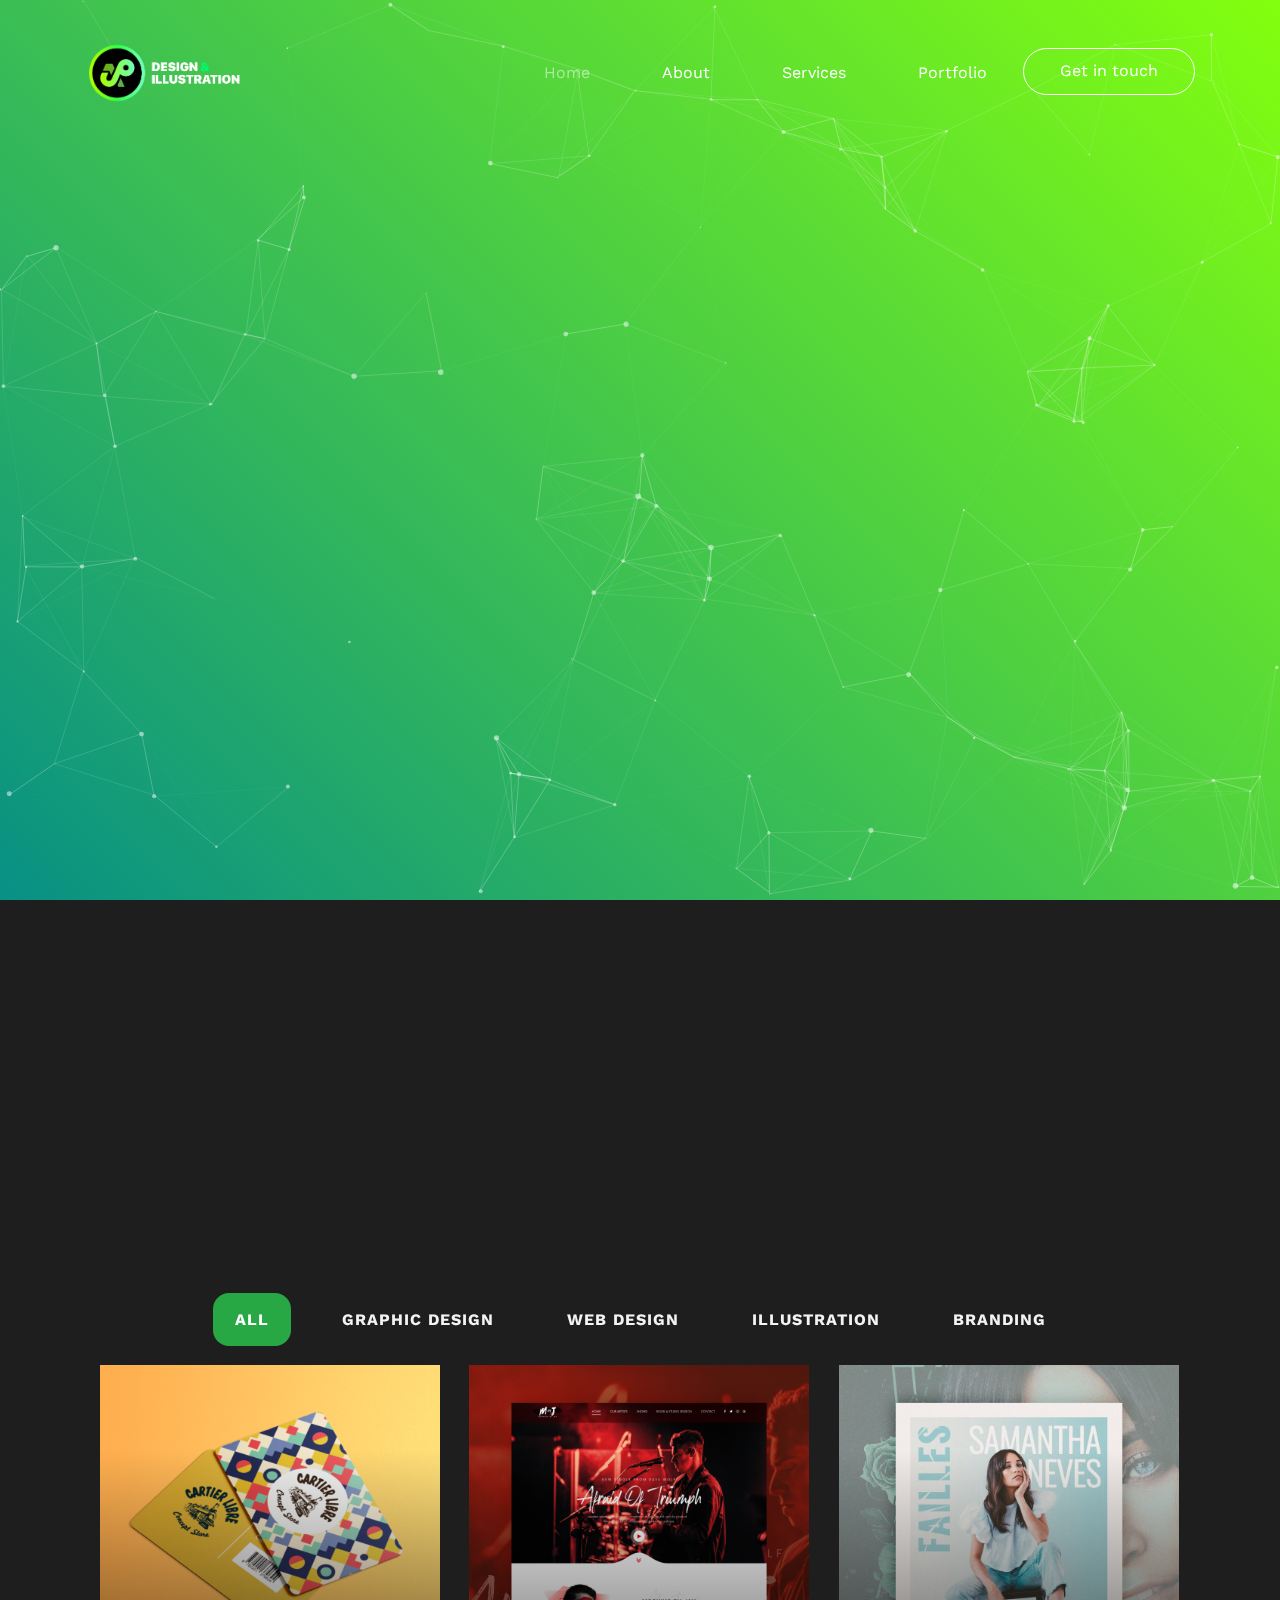
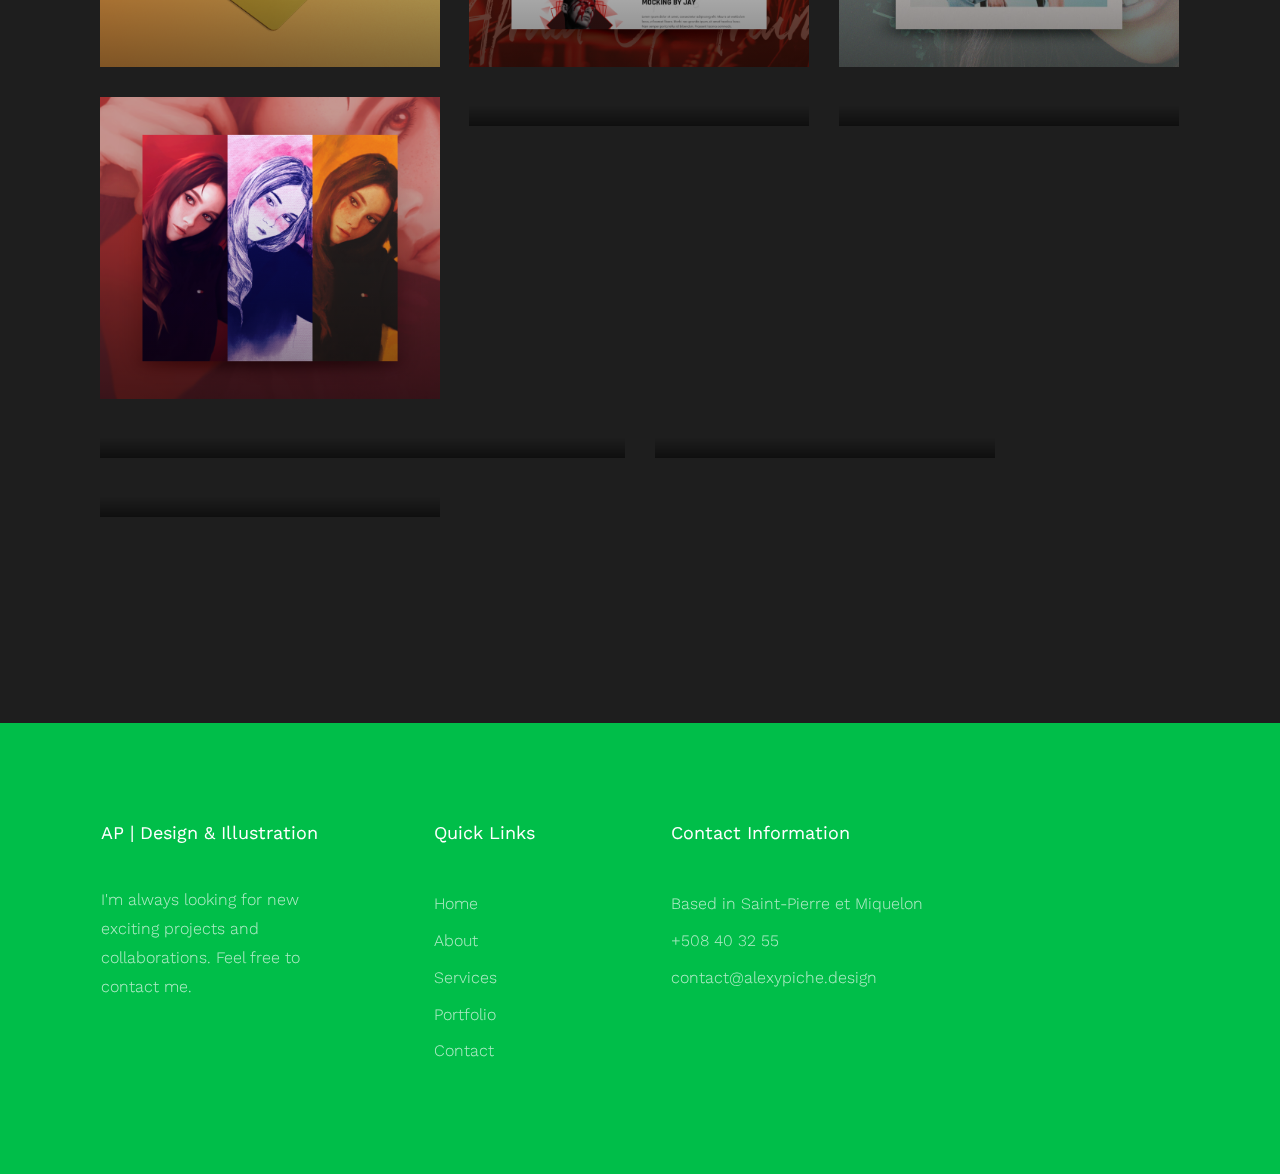
==== portfolio.html @ afdc047c "added first content to portfolio.html" ====
<!DOCTYPE html>
<html lang="en">
<head>
    <meta charset="UTF-8">
    <meta name="viewport" content="width=device-width, initial-scale=1.0">
    <title>Portfolio - Alexy Piché | Design & Illustration</title>

    <link href="https://fonts.googleapis.com/css?family=Work+Sans:100,200,300,400,700,800" rel="stylesheet">

    <link rel="stylesheet" href="css/open-iconic-bootstrap.min.css">
    <link rel="stylesheet" href="css/animate.css">
    
    <link rel="stylesheet" href="lib/component.css">
    <link rel="stylesheet" href="css/owl.carousel.min.css">
    <link rel="stylesheet" href="css/owl.theme.default.min.css">
    <link rel="stylesheet" href="css/magnific-popup.css">

    <link rel="stylesheet" href="css/aos.css">

    <link rel="stylesheet" href="css/ionicons.min.css">

    <link rel="stylesheet" href="css/bootstrap-datepicker.css">
    <link rel="stylesheet" href="css/jquery.timepicker.css">

    <link rel="stylesheet" href="https://pro.fontawesome.com/releases/v5.10.0/css/all.css" integrity="sha384-AYmEC3Yw5cVb3ZcuHtOA93w35dYTsvhLPVnYs9eStHfGJvOvKxVfELGroGkvsg+p" crossorigin="anonymous"/>
    <link rel="stylesheet" href="lib/font-awesome.min.css">
    <link rel="stylesheet" href="css/flaticon.css">
    <link rel="stylesheet" href="css/icomoon.css">

    <link rel="stylesheet" href="css/style.css">
    <link rel="stylesheet" href="css/main.css">

    <link rel="apple-touch-icon" sizes="57x57" href="/apple-touch-icon-57x57.png">
<link rel="apple-touch-icon" sizes="114x114" href="/apple-touch-icon-114x114.png">
<link rel="apple-touch-icon" sizes="72x72" href="/apple-touch-icon-72x72.png">
<link rel="apple-touch-icon" sizes="144x144" href="/apple-touch-icon-144x144.png">
<link rel="apple-touch-icon" sizes="60x60" href="/apple-touch-icon-60x60.png">
<link rel="apple-touch-icon" sizes="120x120" href="/apple-touch-icon-120x120.png">
<link rel="apple-touch-icon" sizes="76x76" href="/apple-touch-icon-76x76.png">
<link rel="apple-touch-icon" sizes="152x152" href="/apple-touch-icon-152x152.png">
</head>
<body>

    <!--NAV START-->

    <nav class="navbar navbar-expand-lg navbar-dark ftco_navbar bg-dark ftco-navbar-light" id="ftco-navbar">
        <div class="container">
          <a class="navbar-brand" href="index.html"><img src="img/logolongwhite.png" alt="Logo" height="60px"></a>
          <button class="navbar-toggler" type="button" data-toggle="collapse" data-target="#ftco-nav" aria-controls="ftco-nav" aria-expanded="false" aria-label="Toggle navigation">
            <span class="oi oi-menu"></span> Menu
          </button>
    
          <div class="collapse navbar-collapse" id="ftco-nav">
            <ul class="navbar-nav ml-auto">
              <li class="nav-item active cl-effect-1"><a href="index.html" class="nav-link">Home</a></li>
              <li class="nav-item cl-effect-1"><a href="about.html" class="nav-link">About</a></li>
              <li class="nav-item cl-effect-1"><a href="services.html" class="nav-link">Services</a></li>
              <li class="nav-item cl-effect-1"><a href="portfolio.html" class="nav-link">Portfolio</a></li>
              <li class="nav-item cta cl-effect-1"><a href="contact.html" class="nav-link"><span>Get in touch</span></a></li>
            </ul>
          </div>
        </div>
      </nav>

      <!--NAV END-->

      <!--HEADER START-->

      <div class="hero-wrap js-fullheight">
        <div class="overlay"></div>
        <div id="particles-js"></div>
        <div class="container">
          <div class="row no-gutters slider-text align-items-center justify-content-center" data-scrollax-parent="true">
            <div class="col-md-6 ftco-animate text-center" data-scrollax=" properties: { translateY: '70%' }">
              <p class="breadcrumbs" data-scrollax="properties: { translateY: '30%', opacity: 1.6 }"><span class="mr-2"><a href="index.html">Home</a></span> <span>Portfolio</span></p>
              <h1 class="mb-3 bread" data-scrollax="properties: { translateY: '30%', opacity: 1.6 }">Portfolio</h1>
            </div>
          </div>
        </div>
      </div>

      <!--HEADER END-->

      <!--WORKFLOW START-->

    <section class="ftco-section" id="black-bg">
        <div class="container">
          <div class="row justify-content-center">
            <div class="col-md-6 text-center heading-section ftco-animate">
              <span class="subheading" id="white-sub">Portfolio</span>
              <h2 class="mb-4" id="white-h2">All My Works</h2>
              <p>View my works below to see my design and way of development.</p>
            </div>
          </div>
          
          <section>
            <div class="section-inner">
                
                <div class="container">
                    <div class="wow fadeIn" data-wow-delay="0.2s">
                         <ul class="portfolio-filter mb30 text-center list-inline wow fadeIn" data-wow-delay="0.2s">
                            <li class="margin-top"><a class="btn-primary-port btn-transparent active" href="#" data-filter="*">All</a></li>
                            <li class="margin-top"><a class="btn-primary-port btn-transparent" href="#" data-filter=".graphicdesign">Graphic Design</a></li>
                            <li class="margin-top"><a class="btn-primary-port btn-transparent" href="#" data-filter=".webdesign">Web Design</a></li>
                            <li class="margin-top"><a class="btn-primary-port btn-transparent" href="#" data-filter=".illustration">Illustration</a></li>
                            <li class="margin-top"><a class="btn-primary-port btn-transparent" href="#" data-filter=".branding">Branding</a></li>
                        </ul>

                        <ul class="portfolio-items nopadding-lr isotope list-unstyled">
                            <li class="col-lg-4 col-sm-4 col-xs-6 portfolio-item graphicdesign isotope-item">
                                <div class="col-xs-12 nopadding-lr hover-item">
                                    <img src="img/work-1.png" class="img-responsive smoothie" alt="">
                                    <div class="overlay-item-caption smoothie wow fadeIn" data-wow-delay="0.2s">

                                    </div>
                                    <div class="hover-item-caption smoothie">
                                        <div class="vertical-center smoothie">
                                            <a href="img/work-1.png" title="view Gallery" class= "btn-primary-port btn-white page-scroll lb-link smoothie"><i class="fa fa-plus"></i></a>
                                            <a href="single-portfolio-fullscreen.html" class="smoothie btn-primary-port btn-white page-scroll"><i class="fa fa-long-arrow-right"></i></a>
                                        </div>
                                        <div class="info-port">
                                            <p>Graphic Design</p>
                                            <h1>Loyalty Card</h1>
                                        </div>
                                        <span class="theme-accent-color-bg hover-bar"></span>
                                    </div>
                                </div>
                            </li>
                            <li class="col-lg-4 col-sm-4 col-xs-6 portfolio-item webdesign isotope-item">
                                <div class="col-xs-12 nopadding-lr hover-item">
                                    <img src="img/work-2.png" class="img-responsive smoothie" alt="">
                                    <div class="overlay-item-caption smoothie wow fadeIn" data-wow-delay="0.2s">
                                    </div>
                                    <div class="hover-item-caption smoothie">
                                        <div class="vertical-center smoothie">
                                            <a href="img/work-2.png" title="view Gallery" class=" btn-primary-port btn-white page-scroll lb-link smoothie"><i class="fa fa-plus"></i></a>
                                            <a href="single-portfolio-fullscreen-video.html" class="smoothie btn-primary-port btn-white page-scroll"><i class="fa fa-long-arrow-right"></i></a>
                                        </div>
                                        <div class="info-port">
                                            <p>Web Design / Developement</p>
                                            <h1>Mocking by Jay</h1>
                                        </div>
                                        <span class="theme-accent-color-bg hover-bar"></span>
                                    </div>
                                </div>
                            </li>
                            <li class="col-lg-4 col-sm-4 col-xs-6 portfolio-item graphicdesign isotope-item">
                                <div class="col-xs-12 nopadding-lr hover-item">
                                    <img src="img/work-3.png" class="img-responsive smoothie" alt="">
                                    <div class="overlay-item-caption smoothie wow fadeIn" data-wow-delay="0.2s">
                                    </div>
                                    <div class="hover-item-caption smoothie">
                                        <div class="vertical-center smoothie">
                                            <a href="img/work-3.png" title="view Gallery" class=" btn-primary-port btn-white page-scroll lb-link smoothie"><i class="fa fa-plus"></i></a>
                                            <a href="single-portfolio.html" class="smoothie  btn-primary-port btn-white page-scroll"><i class="fa fa-long-arrow-right"></i></a>
                                        </div>
                                        <div class="info-port">
                                            <p>Graphic Design</p>
                                            <h1>Failles</h1>
                                        </div>
                                        <span class="theme-accent-color-bg hover-bar"></span>
                                    </div>
                                </div>
                            </li>
                            <li class="col-lg-4 col-sm-4 col-xs-6 portfolio-item illustration isotope-item">
                                <div class="col-xs-12 nopadding-lr hover-item">
                                    <img src="img/work-4.png" class="img-responsive smoothie" alt="">
                                    <div class="overlay-item-caption smoothie wow fadeIn" data-wow-delay="0.2s">
                                    </div>
                                    <div class="hover-item-caption smoothie">
                                        <div class="vertical-center smoothie">
                                            <a href="img/work-4.png" title="view Gallery" class=" btn-primary-port btn-white page-scroll lb-link smoothie"><i class="fa fa-plus"></i></a>
                                            <a href="single-portfolio-carousel.html" class="smoothie  btn-primary-port btn-white page-scroll"><i class="fa fa-long-arrow-right"></i></a>
                                        </div>
                                        <div class="info-port">
                                            <p>Illustraion</p>
                                            <h1>Digital</h1>
                                        </div>
                                        <span class="theme-accent-color-bg hover-bar"></span>
                                    </div>
                                </div>
                            </li>
                            <li class="col-lg-4 col-sm-4 col-xs-6 portfolio-item design isotope-item">
                                <div class="col-xs-12 nopadding-lr hover-item">
                                    <img src="assets/img/portfolio/portfolio5.jpg" class="img-responsive smoothie" alt="">
                                    <div class="overlay-item-caption smoothie wow fadeIn" data-wow-delay="0.2s">
                                    </div>
                                    <div class="hover-item-caption smoothie">
                                        <div class="vertical-center smoothie">
                                            <a href="assets/img/portfolio/portfolio1.jpg" title="view Gallery" class=" btn-primary-port btn-white page-scroll lb-link smoothie"><i class="fa fa-plus"></i></a>
                                            <a href="single-portfolio-video.html" class="smoothie  btn-primary-port btn-white page-scroll"><i class="fa fa-long-arrow-right"></i></a>
                                        </div>
                                        <span class="theme-accent-color-bg hover-bar"></span>
                                    </div>
                                </div>
                            </li>
                            <li class="col-lg-4 col-sm-4 col-xs-6 portfolio-item photography isotope-item">
                                <div class="col-xs-12 nopadding-lr hover-item">
                                    <img src="assets/img/portfolio/portfolio6.jpg" class="img-responsive smoothie" alt="">
                                    <div class="overlay-item-caption smoothie wow fadeIn" data-wow-delay="0.2s">
                                    </div>
                                    <div class="hover-item-caption smoothie">
                                        <div class="vertical-center smoothie">
                                            <a href="assets/img/portfolio/portfolio1.jpg" title="view Gallery" class=" btn-primary-port btn-white page-scroll lb-link smoothie"><i class="fa fa-plus"></i></a>
                                            <a href="single-portfolio.html" class="smoothie  btn-primary-port btn-white page-scroll"><i class="fa fa-long-arrow-right"></i></a>
                                        </div>
                                        <span class="theme-accent-color-bg hover-bar"></span>
                                    </div>
                                </div>
                            </li>
                            <li class="col-sm-4 col-xs-6 portfolio-item video isotope-item">
                                <div class="col-xs-12 nopadding-lr hover-item">
                                    <img src="assets/img/portfolio/portfolio7.jpg" class="img-responsive smoothie" alt="">
                                    <div class="overlay-item-caption smoothie wow fadeIn" data-wow-delay="0.2s">
                                    </div>
                                    <div class="hover-item-caption smoothie">
                                        <div class="vertical-center smoothie">
                                            <a href="assets/img/portfolio/portfolio1.jpg" title="view Gallery" class=" btn-primary-port btn-white page-scroll lb-link smoothie"><i class="fa fa-plus"></i></a>
                                            <a href="single-portfolio.html" class="smoothie  btn-primary-port btn-white page-scroll"><i class="fa fa-long-arrow-right"></i></a>
                                        </div>
                                        <span class="theme-accent-color-bg hover-bar"></span>
                                    </div>
                                </div>
                            </li>
                            <li class="col-lg-4 col-sm-4 col-xs-6 portfolio-item design isotope-item">
                                <div class="col-xs-12 nopadding-lr hover-item">
                                    <img src="assets/img/portfolio/portfolio8.jpg" class="img-responsive smoothie" alt="">
                                    <div class="overlay-item-caption smoothie wow fadeIn" data-wow-delay="0.2s">
                                    </div>
                                    <div class="hover-item-caption smoothie">
                                        <div class="vertical-center smoothie">
                                            <a href="assets/img/portfolio/portfolio1.jpg" title="view Gallery" class=" btn-primary-port btn-white page-scroll lb-link smoothie"><i class="fa fa-plus"></i></a>
                                            <a href="single-portfolio.html" class="smoothie  btn-primary-port btn-white page-scroll"><i class="fa fa-long-arrow-right"></i></a>
                                        </div>
                                        <span class="theme-accent-color-bg hover-bar"></span>
                                    </div>
                                </div>
                            </li>
                            <li class="col-lg-4 col-sm-4 col-xs-6 portfolio-item design isotope-item">
                                <div class="col-xs-12 nopadding-lr hover-item">
                                    <img src="assets/img/portfolio/portfolio9.jpg" class="img-responsive smoothie" alt="">
                                    <div class="overlay-item-caption smoothie wow fadeIn" data-wow-delay="0.2s">
                                    </div>
                                    <div class="hover-item-caption smoothie">
                                        <div class="vertical-center smoothie">
                                            <a href="assets/img/portfolio/portfolio1.jpg" title="view Gallery" class=" btn-primary-port btn-white page-scroll lb-link smoothie"><i class="fa fa-plus"></i></a>
                                            <a href="single-portfolio.html" class="smoothie  btn-primary-port btn-white page-scroll"><i class="fa fa-long-arrow-right"></i></a>
                                        </div>
                                        <span class="theme-accent-color-bg hover-bar"></span>
                                    </div>
                                </div>
                            </li>
                        </ul>
                    </div>
                </div>
            </div>
        </section>
          

          </div>
        </div>
      </section>

      

      <!--WORKFLOW END-->



          <!--FOOTER START-->

          <footer class="ftco-footer ftco-bg-dark ftco-section">
            <div class="container">
              <div class="row mb-5">
                <div class="col-md">
                  <div class="ftco-footer-widget mb-4">
                    <h2 class="ftco-heading-2">AP | Design & Illustration</h2>
                    <p>I'm always looking for new exciting projects and collaborations. Feel free to contact me.</p>
                  </div>
                </div>
                <div class="col-md">
                  <div class="ftco-footer-widget mb-4 ml-5">
                    <h2 class="ftco-heading-2">Quick Links</h2>
                    <ul class="list-unstyled">
                      <li><a href="index.html" class="py-1 d-block">Home</a></li>
                      <li><a href="about.html" class="py-1 d-block">About</a></li>
                      <li><a href="services.html" class="py-1 d-block">Services</a></li>
                      <li><a href="portfolio.html" class="py-1 d-block">Portfolio</a></li>
                      <li><a href="contact.html" class="py-1 d-block">Contact</a></li>
                    </ul>
                  </div>
                </div>
                <div class="col-md">
                   <div class="ftco-footer-widget mb-4">
                    <h2 class="ftco-heading-2">Contact Information</h2>
                    <ul class="list-unstyled">
                      <li><a href="#" class="py-1 d-block">Based in Saint-Pierre et Miquelon</a></li>
                      <li><a href="#" class="py-1 d-block">+508 40 32 55</a></li>
                      <li><a href="#" class="py-1 d-block">contact@alexypiche.design</a></li>
                    </ul>
                  </div>
                </div>
                <div class="col-md">
                  <div class="ftco-footer-widget mb-4">
                    <ul class="ftco-footer-social list-unstyled float-md-center">
                      <li class="ftco-animate"><a href="#"><span class="icon-github"></span></a></li>
                      <li class="ftco-animate"><a href="#"><span class="icon-codepen"></span></a></li>
                    </ul>
                  </div>
                </div>
              </div>
            </div>
          </footer>
    
          <!--FOOTER END-->
          
    
    
    
    
          <script src="lib/jquery.min.js"></script>
          <script src="lib/jquery-migrate-3.0.1.min.js"></script>
          <script src="lib/popper.min.js"></script>
          <script src="lib/bootstrap.min.js"></script>
          <script src="lib/jquery.easing.1.3.js"></script>
          <script src="lib/jquery.waypoints.min.js"></script>
          <script src="lib/jquery.stellar.min.js"></script>
          <script src="lib/owl.carousel.min.js"></script>
          <script src="lib/jquery.magnific-popup.min.js"></script>
          <script src="lib/aos.js"></script>
          <script src="lib/jquery.animateNumber.min.js"></script>
          <script src="lib/bootstrap-datepicker.js"></script>
          <script src="lib/jq"></script>
          <script src="lib/particles.min.js"></script>
          <script src="lib/particle.js"></script>
          <script src="lib/scrollax.min.js"></script>
          <script src="https://maps.googleapis.com/maps/api/js?key=AIzaSyBVWaKrjvy3MaE7SQ74_uJiULgl1JY0H2s&sensor=false"></script>
          <script src="lib/google-map.js"></script>
          <script src="js/main.js"></script>
          <script src="js/plugins.js"></script>
          <script src="js/init.js"></script>
    
</body>
</html>
---- lib/component.css ----
/* Effect 1: Brackets */
.cl-effect-1 a::before,
.cl-effect-1 a::after {
	display: inline-block;
	opacity: 0;
	-webkit-transition: -webkit-transform 0.3s, opacity 0.2s;
	-moz-transition: -moz-transform 0.3s, opacity 0.2s;
	transition: transform 0.3s, opacity 0.2s;
}

.cl-effect-1 a::before {
	margin-right: 10px;
	content: '[';
	-webkit-transform: translateX(20px);
	-moz-transform: translateX(20px);
	transform: translateX(20px);
}

.cl-effect-1 a::after {
	margin-left: 10px;
	content: ']';
	-webkit-transform: translateX(-20px);
	-moz-transform: translateX(-20px);
	transform: translateX(-20px);
}

.cl-effect-1 a:hover::before,
.cl-effect-1 a:hover::after,
.cl-effect-1 a:focus::before,
.cl-effect-1 a:focus::after {
	opacity: 1;
	-webkit-transform: translateX(0px);
	-moz-transform: translateX(0px);
	transform: translateX(0px);
}

/* Effect 2: 3D rolling links, idea from http://hakim.se/thoughts/rolling-links */
.cl-effect-2 a {
	line-height: 44px;
	-webkit-perspective: 1000px;
	-moz-perspective: 1000px;
	perspective: 1000px;
}

.cl-effect-2 a span {
	position: relative;
	display: inline-block;
	padding: 0 14px;
	background: #2195de;
	-webkit-transition: -webkit-transform 0.3s;
	-moz-transition: -moz-transform 0.3s;
	transition: transform 0.3s;
	-webkit-transform-origin: 50% 0;
	-moz-transform-origin: 50% 0;
	transform-origin: 50% 0;
	-webkit-transform-style: preserve-3d;
	-moz-transform-style: preserve-3d;
	transform-style: preserve-3d;
}

.csstransforms3d .cl-effect-2 a span::before {
	position: absolute;
	top: 100%;
	left: 0;
	width: 100%;
	height: 100%;
	background: #0965a0;
	content: attr(data-hover);
	-webkit-transition: background 0.3s;
	-moz-transition: background 0.3s;
	transition: background 0.3s;
	-webkit-transform: rotateX(-90deg);
	-moz-transform: rotateX(-90deg);
	transform: rotateX(-90deg);
	-webkit-transform-origin: 50% 0;
	-moz-transform-origin: 50% 0;
	transform-origin: 50% 0;
}

.cl-effect-2 a:hover span,
.cl-effect-2 a:focus span {
	-webkit-transform: rotateX(90deg) translateY(-22px);
	-moz-transform: rotateX(90deg) translateY(-22px);
	transform: rotateX(90deg) translateY(-22px);
}

.csstransforms3d .cl-effect-2 a:hover span::before,
.csstransforms3d .cl-effect-2 a:focus span::before {
	background: #28a2ee;	
}

/* Effect 3: bottom line slides/fades in */
.cl-effect-3 a {
	padding: 8px 0;
}

.cl-effect-3 a::after {
	position: absolute;
	top: 100%;
	left: 0;
	width: 100%;
	height: 4px;
	background: rgba(0,0,0,0.1);
	content: '';
	opacity: 0;
	-webkit-transition: opacity 0.3s, -webkit-transform 0.3s;
	-moz-transition: opacity 0.3s, -moz-transform 0.3s;
	transition: opacity 0.3s, transform 0.3s;
	-webkit-transform: translateY(10px);
	-moz-transform: translateY(10px);
	transform: translateY(10px);
}

.cl-effect-3 a:hover::after,
.cl-effect-3 a:focus::after {
	opacity: 1;
	-webkit-transform: translateY(0px);
	-moz-transform: translateY(0px);
	transform: translateY(0px);
}

/* Effect 4: bottom border enlarge */
.cl-effect-4 a {
	padding: 0 0 10px;
}

.cl-effect-4 a::after {
	position: absolute;
	top: 100%;
	left: 0;
	width: 100%;
	height: 1px;
	background: #fff;
	content: '';
	opacity: 0;
	-webkit-transition: height 0.3s, opacity 0.3s, -webkit-transform 0.3s;
	-moz-transition: height 0.3s, opacity 0.3s, -moz-transform 0.3s;
	transition: height 0.3s, opacity 0.3s, transform 0.3s;
	-webkit-transform: translateY(-10px);
	-moz-transform: translateY(-10px);
	transform: translateY(-10px);
}

.cl-effect-4 a:hover::after,
.cl-effect-4 a:focus::after {
	height: 5px;
	opacity: 1;
	-webkit-transform: translateY(0px);
	-moz-transform: translateY(0px);
	transform: translateY(0px);
}

/* Effect 5: same word slide in */
.cl-effect-5 a {
	overflow: hidden;
	padding: 0 4px;
	height: 1em;
}

.cl-effect-5 a span {
	position: relative;
	display: inline-block;
	-webkit-transition: -webkit-transform 0.3s;
	-moz-transition: -moz-transform 0.3s;
	transition: transform 0.3s;
}

.cl-effect-5 a span::before {
	position: absolute;
	top: 100%;
	content: attr(data-hover);
	font-weight: 700;
	-webkit-transform: translate3d(0,0,0);
	-moz-transform: translate3d(0,0,0);
	transform: translate3d(0,0,0);
}

.cl-effect-5 a:hover span,
.cl-effect-5 a:focus span {
	-webkit-transform: translateY(-100%);
	-moz-transform: translateY(-100%);
	transform: translateY(-100%);
}

/* Effect 5: same word slide in and border bottom */
.cl-effect-6 a {
	margin: 0 10px;
	padding: 10px 20px;
}

.cl-effect-6 a::before {
	position: absolute;
	top: 0;
	left: 0;
	width: 100%;
	height: 2px;
	background: #fff;
	content: '';
	-webkit-transition: top 0.3s;
	-moz-transition: top 0.3s;
	transition: top 0.3s;
}

.cl-effect-6 a::after {
	position: absolute;
	top: 0;
	left: 0;
	width: 2px;
	height: 2px;
	background: #fff;
	content: '';
	-webkit-transition: height 0.3s;
	-moz-transition: height 0.3s;
	transition: height 0.3s;
}

.cl-effect-6 a:hover::before {
	top: 100%;
	opacity: 1;
}

.cl-effect-6 a:hover::after {
	height: 100%;
} 

/* Effect 7: second border slides up */
.cl-effect-7 a {
	padding: 12px 10px 10px;
	color: #566473;
	text-shadow: none;
	font-weight: 700;
}

.cl-effect-7 a::before,
.cl-effect-7 a::after {
	position: absolute;
	top: 100%;
	left: 0;
	width: 100%;
	height: 3px;
	background: #566473;
	content: '';
	-webkit-transition: -webkit-transform 0.3s;
	-moz-transition: -moz-transform 0.3s;
	transition: transform 0.3s;
	-webkit-transform: scale(0.85);
	-moz-transform: scale(0.85);
	transform: scale(0.85);
}

.cl-effect-7 a::after {
	opacity: 0;
	-webkit-transition: top 0.3s, opacity 0.3s, -webkit-transform 0.3s;
	-moz-transition: top 0.3s, opacity 0.3s, -moz-transform 0.3s;
	transition: top 0.3s, opacity 0.3s, transform 0.3s;
}

.cl-effect-7 a:hover::before,
.cl-effect-7 a:hover::after,
.cl-effect-7 a:focus::before,
.cl-effect-7 a:focus::after {
	-webkit-transform: scale(1);
	-moz-transform: scale(1);
	transform: scale(1);
}

.cl-effect-7 a:hover::after,
.cl-effect-7 a:focus::after {
	top: 0%;
	opacity: 1;
}

/* Effect 8: border slight translate */
.cl-effect-8 a {
	padding: 10px 20px;
}

.cl-effect-8 a::before,
.cl-effect-8 a::after  {
	position: absolute;
	top: 0;
	left: 0;
	width: 100%;
	height: 100%;
	border: 3px solid #354856;
	content: '';
	-webkit-transition: -webkit-transform 0.3s, opacity 0.3s;
	-moz-transition: -moz-transform 0.3s, opacity 0.3s;
	transition: transform 0.3s, opacity 0.3s;
}

.cl-effect-8 a::after  {
	border-color: #fff;
	opacity: 0;
	-webkit-transform: translateY(-7px) translateX(6px);
	-moz-transform: translateY(-7px) translateX(6px);
	transform: translateY(-7px) translateX(6px);
}

.cl-effect-8 a:hover::before,
.cl-effect-8 a:focus::before {
	opacity: 0;
	-webkit-transform: translateY(5px) translateX(-5px);
	-moz-transform: translateY(5px) translateX(-5px);
	transform: translateY(5px) translateX(-5px);
}

.cl-effect-8 a:hover::after,
.cl-effect-8 a:focus::after  {
	opacity: 1;
	-webkit-transform: translateY(0px) translateX(0px);
	-moz-transform: translateY(0px) translateX(0px);
	transform: translateY(0px) translateX(0px);
}

/* Effect 9: second text and borders */
.cl-effect-9 a {
	margin: 0 20px;
	padding: 18px 20px;
}

.cl-effect-9 a::before,
.cl-effect-9 a::after {
	position: absolute;
	top: 0;
	left: 0;
	width: 100%;
	height: 1px;
	background: #fff;
	content: '';
	opacity: 0.2;
	-webkit-transition: opacity 0.3s, height 0.3s;
	-moz-transition: opacity 0.3s, height 0.3s;
	transition: opacity 0.3s, height 0.3s;
}

.cl-effect-9 a::after {
	top: 100%;
	opacity: 0;
	-webkit-transition: -webkit-transform 0.3s, opacity 0.3s;
	-moz-transition: -moz-transform 0.3s, opacity 0.3s;
	transition: transform 0.3s, opacity 0.3s;
	-webkit-transform: translateY(-10px);
	-moz-transform: translateY(-10px);
	transform: translateY(-10px);
}

.cl-effect-9 a span:first-child {
	z-index: 2;
	display: block;
	font-weight: 300;
}

.cl-effect-9 a span:last-child {
	z-index: 1;
	display: block;
	padding: 8px 0 0 0;
	color: rgba(0,0,0,0.4);
	text-shadow: none;
	text-transform: none;
	font-style: italic;
	font-size: 0.75em;
	font-family: Palatino, "Palatino Linotype", "Palatino LT STD", "Book Antiqua", Georgia, serif;
	opacity: 0;
	-webkit-transition: -webkit-transform 0.3s, opacity 0.3s;
	-moz-transition: -moz-transform 0.3s, opacity 0.3s;
	transition: transform 0.3s, opacity 0.3s;
	-webkit-transform: translateY(-100%);
	-moz-transform: translateY(-100%);
	transform: translateY(-100%);
}

.cl-effect-9 a:hover::before,
.cl-effect-9 a:focus::before {
	height: 6px;
}

.cl-effect-9 a:hover::before,
.cl-effect-9 a:hover::after,
.cl-effect-9 a:focus::before,
.cl-effect-9 a:focus::after {
	opacity: 1;
	-webkit-transform: translateY(0px);
	-moz-transform: translateY(0px);
	transform: translateY(0px);
}

.cl-effect-9 a:hover span:last-child,
.cl-effect-9 a:focus span:last-child {
	opacity: 1;
	-webkit-transform: translateY(0%);
	-moz-transform: translateY(0%);
	transform: translateY(0%);
}

/* Effect 10: reveal, push out */
.cl-effect-10  {
	position: relative;
	z-index: 1;
}

.cl-effect-10 a {
	overflow: hidden;
	margin: 0 15px;
}

.cl-effect-10 a span {
	display: block;
	padding: 10px 20px;
	background: #0f7c67;
	-webkit-transition: -webkit-transform 0.3s;
	-moz-transition: -moz-transform 0.3s;
	transition: transform 0.3s;
}

.cl-effect-10 a::before {
	position: absolute;
	top: 0;
	left: 0;
	z-index: -1;
	padding: 10px 20px;
	width: 100%;
	height: 100%;
	background: #fff;
	color: #0f7c67;
	content: attr(data-hover);
	-webkit-transition: -webkit-transform 0.3s;
	-moz-transition: -moz-transform 0.3s;
	transition: transform 0.3s;
	-webkit-transform: translateX(-25%);
}

.cl-effect-10 a:hover span,
.cl-effect-10 a:focus span {
	-webkit-transform: translateX(100%);
	-moz-transform: translateX(100%);
	transform: translateX(100%);
}

.cl-effect-10 a:hover::before,
.cl-effect-10 a:focus::before {
	-webkit-transform: translateX(0%);
	-moz-transform: translateX(0%);
	transform: translateX(0%);
}

/* Effect 11: text fill based on Lea Verou's animation http://dabblet.com/gist/6046779 */
.cl-effect-11 a {
	padding: 10px 0;
	border-top: 2px solid #0972b4;
	color: #0972b4;
	text-shadow: none;
} 

.cl-effect-11 a::before {
	position: absolute;
	top: 0;
	left: 0;
	overflow: hidden;
	padding: 10px 0;
	max-width: 0;
	border-bottom: 2px solid #fff;
	color: #fff;
	content: attr(data-hover);
	-webkit-transition: max-width 0.5s;
	-moz-transition: max-width 0.5s;
	transition: max-width 0.5s;
}

.cl-effect-11 a:hover::before,
.cl-effect-11 a:focus::before {
	max-width: 100%;
}

/* Effect 12: circle */
.cl-effect-12 a::before,
.cl-effect-12 a::after {
	position: absolute;
	top: 50%;
	left: 50%;
	width: 100px;
	height: 100px;
	border: 2px solid rgba(255, 255, 255, 0.918);
	border-radius: 50%;
	content: '';
	opacity: 0;
	-webkit-transition: -webkit-transform 0.3s, opacity 0.3s;
	-moz-transition: -moz-transform 0.3s, opacity 0.3s;
	transition: transform 0.3s, opacity 0.3s;
	-webkit-transform: translateX(-50%) translateY(-50%) scale(0.2);
	-moz-transform: translateX(-50%) translateY(-50%) scale(0.2);
	transform: translateX(-50%) translateY(-50%) scale(0.2);
}

.cl-effect-12 a::after {
	width: 90px;
	height: 90px;
	border-width: 6px;
	-webkit-transform: translateX(-50%) translateY(-50%) scale(0.8);
	-moz-transform: translateX(-50%) translateY(-50%) scale(0.8);
	transform: translateX(-50%) translateY(-50%) scale(0.8);
}

.cl-effect-12 a:hover::before,
.cl-effect-12 a:hover::after,
.cl-effect-12 a:focus::before,
.cl-effect-12 a:focus::after {
	opacity: 1;
	-webkit-transform: translateX(-50%) translateY(-50%) scale(1);
	-moz-transform: translateX(-50%) translateY(-50%) scale(1);
	transform: translateX(-50%) translateY(-50%) scale(1);
}

/* Effect 13: three circles */
.cl-effect-13 a {
	-webkit-transition: color 0.3s;
	-moz-transition: color 0.3s;
	transition: color 0.3s;
}

.cl-effect-13 a::before {
	position: absolute;
	top: 100%;
	left: 50%;
	color: transparent;
	content: '•';
	text-shadow: 0 0 transparent;
	font-size: 1.2em;
	-webkit-transition: text-shadow 0.3s, color 0.3s;
	-moz-transition: text-shadow 0.3s, color 0.3s;
	transition: text-shadow 0.3s, color 0.3s;
	-webkit-transform: translateX(-50%);
	-moz-transform: translateX(-50%);
	transform: translateX(-50%);
	pointer-events: none;
}

.cl-effect-13 a:hover::before,
.cl-effect-13 a:focus::before {
	color: #fff;
	text-shadow: 10px 0 #fff, -10px 0 #fff;
}

.cl-effect-13 a:hover,
.cl-effect-13 a:focus {
	color: #ba7700;
}

/* Effect 14: border switch */
.cl-effect-14 a {
	padding: 0 20px;
	height: 45px;
	line-height: 45px;
}

.cl-effect-14 a::before,
.cl-effect-14 a::after {
	position: absolute;
	width: 45px;
	height: 2px;
	background: #fff;
	content: '';
	opacity: 0.2;
	-webkit-transition: all 0.3s;
	-moz-transition: all 0.3s;
	transition: all 0.3s;
	pointer-events: none;
}

.cl-effect-14 a::before {
	top: 0;
	left: 0;
	-webkit-transform: rotate(90deg);
	-moz-transform: rotate(90deg);
	transform: rotate(90deg);
	-webkit-transform-origin: 0 0;
	-moz-transform-origin: 0 0;
	transform-origin: 0 0;
}

.cl-effect-14 a::after {
	right: 0;
	bottom: 0;
	-webkit-transform: rotate(90deg);
	-moz-transform: rotate(90deg);
	transform: rotate(90deg);
	-webkit-transform-origin: 100% 0;
	-moz-transform-origin: 100% 0;
	transform-origin: 100% 0;
}

.cl-effect-14 a:hover::before,
.cl-effect-14 a:hover::after,
.cl-effect-14 a:focus::before,
.cl-effect-14 a:focus::after {
	opacity: 1;
}

.cl-effect-14 a:hover::before,
.cl-effect-14 a:focus::before {
	left: 50%;
	-webkit-transform: rotate(0deg) translateX(-50%);
	-moz-transform: rotate(0deg) translateX(-50%);
	transform: rotate(0deg) translateX(-50%);
}

.cl-effect-14 a:hover::after,
.cl-effect-14 a:focus::after {
	right: 50%;
	-webkit-transform: rotate(0deg) translateX(50%);
	-moz-transform: rotate(0deg) translateX(50%);
	transform: rotate(0deg) translateX(50%);
}

/* Effect 15: scale down, reveal */
.cl-effect-15 a {
	color: rgba(0,0,0,0.2);
	font-weight: 700;
	text-shadow: none;
}

.cl-effect-15 a::before {
	color: #fff;
	content: attr(data-hover);
	position: absolute;
	-webkit-transition: -webkit-transform 0.3s, opacity 0.3s;
	-moz-transition: -moz-transform 0.3s, opacity 0.3s;
	transition: transform 0.3s, opacity 0.3s;
}

.cl-effect-15 a:hover::before,
.cl-effect-15 a:focus::before {
	-webkit-transform: scale(0.9);
	-moz-transform: scale(0.9);
	transform: scale(0.9);
	opacity: 0;
}

/* Effect 16: fall down */
.cl-effect-16 a {
	color: #6f8686;
	text-shadow: 0 0 1px rgba(111,134,134,0.3);
}

.cl-effect-16 a::before {
	color: #fff;
	content: attr(data-hover);
	position: absolute;
	opacity: 0;
	text-shadow: 0 0 1px rgba(255,255,255,0.3);
	-webkit-transform: scale(1.1) translateX(10px) translateY(-10px) rotate(4deg);
	-moz-transform: scale(1.1) translateX(10px) translateY(-10px) rotate(4deg);
	transform: scale(1.1) translateX(10px) translateY(-10px) rotate(4deg);
	-webkit-transition: -webkit-transform 0.3s, opacity 0.3s;
	-moz-transition: -moz-transform 0.3s, opacity 0.3s;
	transition: transform 0.3s, opacity 0.3s;
	pointer-events: none;
}

.cl-effect-16 a:hover::before,
.cl-effect-16 a:focus::before {
	-webkit-transform: scale(1) translateX(0px) translateY(0px) rotate(0deg);
	-moz-transform: scale(1) translateX(0px) translateY(0px) rotate(0deg);
	transform: scale(1) translateX(0px) translateY(0px) rotate(0deg);
	opacity: 1;
}

/* Effect 17: move up fade out, push border */
.cl-effect-17 a {
	color: #10649b;
	text-shadow: none;
	padding: 10px 0;
}

.cl-effect-17 a::before {
	color: #fff;
	text-shadow: 0 0 1px rgba(255,255,255,0.3);
	content: attr(data-hover);
	position: absolute;
	-webkit-transition: -webkit-transform 0.3s, opacity 0.3s;
	-moz-transition: -moz-transform 0.3s, opacity 0.3s;
	transition: transform 0.3s, opacity 0.3s;
	pointer-events: none;
}

.cl-effect-17 a::after {
	content: '';
	position: absolute;
	left: 0;
	bottom: 0;
	width: 100%;
	height: 2px;
	background: #fff;
	opacity: 0;
	-webkit-transform: translateY(5px);
	-moz-transform: translateY(5px);
	transform: translateY(5px);
	-webkit-transition: -webkit-transform 0.3s, opacity 0.3s;
	-moz-transition: -moz-transform 0.3s, opacity 0.3s;
	transition: transform 0.3s, opacity 0.3s;
	pointer-events: none;
}

.cl-effect-17 a:hover::before,
.cl-effect-17 a:focus::before {
	opacity: 0;
	-webkit-transform: translateY(-2px);
	-moz-transform: translateY(-2px);
	transform: translateY(-2px);
}

.cl-effect-17 a:hover::after,
.cl-effect-17 a:focus::after {
	opacity: 1;
	-webkit-transform: translateY(0px);
	-moz-transform: translateY(0px);
	transform: translateY(0px);
}

/* Effect 18: cross */
.cl-effect-18 {
	position: relative;
	z-index: 1;
}

.cl-effect-18 a {
	padding: 0 5px;
	color: #b4770d;
	font-weight: 700;
	-webkit-transition: color 0.3s;
	-moz-transition: color 0.3s;
	transition: color 0.3s;
}

.cl-effect-18 a::before,
.cl-effect-18 a::after {
	position: absolute;
	width: 100%;
	left: 0;
	top: 50%;
	height: 2px;
	margin-top: -1px;
	background: #b4770d;
	content: '';
	z-index: -1;
	-webkit-transition: -webkit-transform 0.3s, opacity 0.3s;
	-moz-transition: -moz-transform 0.3s, opacity 0.3s;
	transition: transform 0.3s, opacity 0.3s;
	pointer-events: none;
}

.cl-effect-18 a::before {
	-webkit-transform: translateY(-20px);
	-moz-transform: translateY(-20px);
	transform: translateY(-20px);
}

.cl-effect-18 a::after {
	-webkit-transform: translateY(20px);
	-moz-transform: translateY(20px);
	transform: translateY(20px);
}

.cl-effect-18 a:hover,
.cl-effect-18 a:focus {
	color: #fff;
}

.cl-effect-18 a:hover::before,
.cl-effect-18 a:hover::after,
.cl-effect-18 a:focus::before,
.cl-effect-18 a:focus::after {
	opacity: 0.7;
}

.cl-effect-18 a:hover::before,
.cl-effect-18 a:focus::before {
	-webkit-transform: rotate(45deg);
	-moz-transform: rotate(45deg);
	transform: rotate(45deg);
}

.cl-effect-18 a:hover::after,
.cl-effect-18 a:focus::after {
	-webkit-transform: rotate(-45deg);
	-moz-transform: rotate(-45deg);
	transform: rotate(-45deg);
}

/* Effect 19: 3D side */
.cl-effect-19 a {
	line-height: 2em;
	margin: 15px;
	-webkit-perspective: 800px;
	-moz-perspective: 800px;
	perspective: 800px;
	width: 200px;
}

.cl-effect-19 a span {
	position: relative;
	display: inline-block;
	width: 100%;
	padding: 0 14px;
	background: #e35041;
	-webkit-transition: -webkit-transform 0.4s, background 0.4s;
	-moz-transition: -moz-transform 0.4s, background 0.4s;
	transition: transform 0.4s, background 0.4s;
	-webkit-transform-style: preserve-3d;
	-moz-transform-style: preserve-3d;
	transform-style: preserve-3d;
	-webkit-transform-origin: 50% 50% -100px;
	-moz-transform-origin: 50% 50% -100px;
	transform-origin: 50% 50% -100px;
}

.csstransforms3d .cl-effect-19 a span::before {
	position: absolute;
	top: 0;
	left: 100%;
	width: 100%;
	height: 100%;
	background: #b53a2d;
	content: attr(data-hover);
	-webkit-transition: background 0.4s;
	-moz-transition: background 0.4s;
	transition: background 0.4s;
	-webkit-transform: rotateY(90deg);
	-moz-transform: rotateY(90deg);
	transform: rotateY(90deg);
	-webkit-transform-origin: 0 50%;
	-moz-transform-origin: 0 50%;
	transform-origin: 0 50%;
	pointer-events: none;
}

.cl-effect-19 a:hover span,
.cl-effect-19 a:focus span {
	background: #b53a2d;
	-webkit-transform: rotateY(-90deg);
	-moz-transform: rotateY(-90deg);
	transform: rotateY(-90deg);
}

.csstransforms3d .cl-effect-19 a:hover span::before,
.csstransforms3d .cl-effect-19 a:focus span::before {
	background: #ef5e50;	
}

/* Effect 20: 3D side */
.cl-effect-20 a {
	line-height: 2em;
	-webkit-perspective: 800px;
	-moz-perspective: 800px;
	perspective: 800px;
}

.cl-effect-20 a span {
	position: relative;
	display: inline-block;
	padding: 3px 15px 0;
	background: #587285;
	box-shadow: inset 0 3px #2f4351;
	-webkit-transition: background 0.6s;
	-moz-transition: background 0.6s;
	transition: background 0.6s;
	-webkit-transform-origin: 50% 0;
	-moz-transform-origin: 50% 0;
	transform-origin: 50% 0;
	-webkit-transform-style: preserve-3d;
	-moz-transform-style: preserve-3d;
	transform-style: preserve-3d;
	-webkit-transform-origin: 0% 50%;
	-moz-transform-origin: 0% 50%;
	transform-origin: 0% 50%;
}

.cl-effect-20 a span::before {
	position: absolute;
	top: 0;
	left: 0;
	width: 100%;
	height: 100%;
	background: #fff;
	color: #2f4351;
	content: attr(data-hover);
	-webkit-transform: rotateX(270deg);
	-moz-transform: rotateX(270deg);
	transform: rotateX(270deg);
	-webkit-transition: -webkit-transform 0.6s;
	-moz-transition: -moz-transform 0.6s;
	transition: transform 0.6s;
	-webkit-transform-origin: 0 0;
	-moz-transform-origin: 0 0;
	transform-origin: 0 0;
	pointer-events: none;
}

.cl-effect-20 a:hover span,
.cl-effect-20 a:focus span {
	background: #2f4351;
}

.cl-effect-20 a:hover span::before,
.cl-effect-20 a:focus span::before {
	-webkit-transform: rotateX(10deg);	
	-moz-transform: rotateX(10deg);
	transform: rotateX(10deg);
}

/* Effect 21: borders slight translate */
.cl-effect-21 a {
	padding: 10px;
	color: #237546;
	font-weight: 700;
	text-shadow: none;
	-webkit-transition: color 0.3s;
	-moz-transition: color 0.3s;
	transition: color 0.3s;
}

.cl-effect-21 a::before,
.cl-effect-21 a::after {
	position: absolute;
	left: 0;
	width: 100%;
	height: 2px;
	background: #fff;
	content: '';
	opacity: 0;
	-webkit-transition: opacity 0.3s, -webkit-transform 0.3s;
	-moz-transition: opacity 0.3s, -moz-transform 0.3s;
	transition: opacity 0.3s, transform 0.3s;
	-webkit-transform: translateY(-10px);
	-moz-transform: translateY(-10px);
	transform: translateY(-10px);
}

.cl-effect-21 a::before {
	top: 0;
	-webkit-transform: translateY(-10px);
	-moz-transform: translateY(-10px);
	transform: translateY(-10px);
}

.cl-effect-21 a::after {
	bottom: 0;
	-webkit-transform: translateY(10px);
	-moz-transform: translateY(10px);
	transform: translateY(10px);
}

.cl-effect-21 a:hover,
.cl-effect-21 a:focus {
	color: #fff;
}

.cl-effect-21 a:hover::before,
.cl-effect-21 a:focus::before,
.cl-effect-21 a:hover::after,
.cl-effect-21 a:focus::after {
	opacity: 1;
	-webkit-transform: translateY(0px);
	-moz-transform: translateY(0px);
	transform: translateY(0px);
}
---- css/flaticon.css ----
/*
    Flaticon icon font: Flaticon
    Creation date: 11/07/2018 10:34
    */

@font-face {
  font-family: "Flaticon";
  src: url("../fonts/flaticon/font/Flaticon.eot");
  src: url("../fonts/flaticon/font/Flaticon.eot?#iefix") format("embedded-opentype"),
       url("../fonts/flaticon/font/Flaticon.woff") format("woff"),
       url("../fonts/flaticon/font/Flaticon.ttf") format("truetype"),
       url("../fonts/flaticon/font/Flaticon.svg#Flaticon") format("svg");
  font-weight: normal;
  font-style: normal;
}

@media screen and (-webkit-min-device-pixel-ratio:0) {
  @font-face {
    font-family: "Flaticon";
    src: url("../fonts/flaticon/font/Flaticon.svg#Flaticon") format("svg");
  }
}

[class^="flaticon-"]:before, [class*=" flaticon-"]:before,
[class^="flaticon-"]:after, [class*=" flaticon-"]:after {   
  font-family: Flaticon;
  font-style: normal;
  font-weight: normal;
  font-variant: normal;
  text-transform: none;
  line-height: 1;

  /* Better Font Rendering =========== */
  -webkit-font-smoothing: antialiased;
  -moz-osx-font-smoothing: grayscale;
}

.flaticon-woman:before { content: "\f100"; }
.flaticon-tray:before { content: "\f101"; }
.flaticon-disco-ball:before { content: "\f102"; }
.flaticon-beer:before { content: "\f103"; }
.flaticon-cheers:before { content: "\f104"; }
.flaticon-receptionist:before { content: "\f105"; }
.flaticon-spa:before { content: "\f106"; }
.flaticon-wifi-router:before { content: "\f107"; }
.flaticon-deck-chair:before { content: "\f108"; }
.flaticon-bed:before { content: "\f109"; }
.flaticon-resort:before { content: "\f10a"; }
.flaticon-bathtub:before { content: "\f10b"; }
---- css/icomoon.css ----
@font-face {
  font-family: 'icomoon';
  src:  url('../fonts/icomoon/icomoon.eot?6tt51o');
  src:  url('../fonts/icomoon/icomoon.eot?6tt51o#iefix') format('embedded-opentype'),
    url('../fonts/icomoon/icomoon.ttf?6tt51o') format('truetype'),
    url('../fonts/icomoon/icomoon.woff?6tt51o') format('woff'),
    url('../fonts/icomoon/icomoon.svg?6tt51o#icomoon') format('svg');
  font-weight: normal;
  font-style: normal;
}

[class^="icon-"], [class*=" icon-"] {
  /* use !important to prevent issues with browser extensions that change fonts */
  font-family: 'icomoon' !important;
  speak: none;
  font-style: normal;
  font-weight: normal;
  font-variant: normal;
  text-transform: none;
  line-height: 1;

  /* Better Font Rendering =========== */
  -webkit-font-smoothing: antialiased;
  -moz-osx-font-smoothing: grayscale;
}

.icon-asterisk:before {
  content: "\f069";
}
.icon-plus:before {
  content: "\f067";
}
.icon-question:before {
  content: "\f128";
}
.icon-minus:before {
  content: "\f068";
}
.icon-glass:before {
  content: "\f000";
}
.icon-music:before {
  content: "\f001";
}
.icon-search:before {
  content: "\f002";
}
.icon-envelope-o:before {
  content: "\f003";
}
.icon-heart:before {
  content: "\f004";
}
.icon-star:before {
  content: "\f005";
}
.icon-star-o:before {
  content: "\f006";
}
.icon-user:before {
  content: "\f007";
}
.icon-film:before {
  content: "\f008";
}
.icon-th-large:before {
  content: "\f009";
}
.icon-th:before {
  content: "\f00a";
}
.icon-th-list:before {
  content: "\f00b";
}
.icon-check:before {
  content: "\f00c";
}
.icon-close:before {
  content: "\f00d";
}
.icon-remove:before {
  content: "\f00d";
}
.icon-times:before {
  content: "\f00d";
}
.icon-search-plus:before {
  content: "\f00e";
}
.icon-search-minus:before {
  content: "\f010";
}
.icon-power-off:before {
  content: "\f011";
}
.icon-signal:before {
  content: "\f012";
}
.icon-cog:before {
  content: "\f013";
}
.icon-gear:before {
  content: "\f013";
}
.icon-trash-o:before {
  content: "\f014";
}
.icon-home:before {
  content: "\f015";
}
.icon-file-o:before {
  content: "\f016";
}
.icon-clock-o:before {
  content: "\f017";
}
.icon-road:before {
  content: "\f018";
}
.icon-download:before {
  content: "\f019";
}
.icon-arrow-circle-o-down:before {
  content: "\f01a";
}
.icon-arrow-circle-o-up:before {
  content: "\f01b";
}
.icon-inbox:before {
  content: "\f01c";
}
.icon-play-circle-o:before {
  content: "\f01d";
}
.icon-repeat:before {
  content: "\f01e";
}
.icon-rotate-right:before {
  content: "\f01e";
}
.icon-refresh:before {
  content: "\f021";
}
.icon-list-alt:before {
  content: "\f022";
}
.icon-lock:before {
  content: "\f023";
}
.icon-flag:before {
  content: "\f024";
}
.icon-headphones:before {
  content: "\f025";
}
.icon-volume-off:before {
  content: "\f026";
}
.icon-volume-down:before {
  content: "\f027";
}
.icon-volume-up:before {
  content: "\f028";
}
.icon-qrcode:before {
  content: "\f029";
}
.icon-barcode:before {
  content: "\f02a";
}
.icon-tag:before {
  content: "\f02b";
}
.icon-tags:before {
  content: "\f02c";
}
.icon-book:before {
  content: "\f02d";
}
.icon-bookmark:before {
  content: "\f02e";
}
.icon-print:before {
  content: "\f02f";
}
.icon-camera:before {
  content: "\f030";
}
.icon-font:before {
  content: "\f031";
}
.icon-bold:before {
  content: "\f032";
}
.icon-italic:before {
  content: "\f033";
}
.icon-text-height:before {
  content: "\f034";
}
.icon-text-width:before {
  content: "\f035";
}
.icon-align-left:before {
  content: "\f036";
}
.icon-align-center:before {
  content: "\f037";
}
.icon-align-right:before {
  content: "\f038";
}
.icon-align-justify:before {
  content: "\f039";
}
.icon-list:before {
  content: "\f03a";
}
.icon-dedent:before {
  content: "\f03b";
}
.icon-outdent:before {
  content: "\f03b";
}
.icon-indent:before {
  content: "\f03c";
}
.icon-video-camera:before {
  content: "\f03d";
}
.icon-image:before {
  content: "\f03e";
}
.icon-photo:before {
  content: "\f03e";
}
.icon-picture-o:before {
  content: "\f03e";
}
.icon-pencil:before {
  content: "\f040";
}
.icon-map-marker:before {
  content: "\f041";
}
.icon-adjust:before {
  content: "\f042";
}
.icon-tint:before {
  content: "\f043";
}
.icon-edit:before {
  content: "\f044";
}
.icon-pencil-square-o:before {
  content: "\f044";
}
.icon-share-square-o:before {
  content: "\f045";
}
.icon-check-square-o:before {
  content: "\f046";
}
.icon-arrows:before {
  content: "\f047";
}
.icon-step-backward:before {
  content: "\f048";
}
.icon-fast-backward:before {
  content: "\f049";
}
.icon-backward:before {
  content: "\f04a";
}
.icon-play:before {
  content: "\f04b";
}
.icon-pause:before {
  content: "\f04c";
}
.icon-stop:before {
  content: "\f04d";
}
.icon-forward:before {
  content: "\f04e";
}
.icon-fast-forward:before {
  content: "\f050";
}
.icon-step-forward:before {
  content: "\f051";
}
.icon-eject:before {
  content: "\f052";
}
.icon-chevron-left:before {
  content: "\f053";
}
.icon-chevron-right:before {
  content: "\f054";
}
.icon-plus-circle:before {
  content: "\f055";
}
.icon-minus-circle:before {
  content: "\f056";
}
.icon-times-circle:before {
  content: "\f057";
}
.icon-check-circle:before {
  content: "\f058";
}
.icon-question-circle:before {
  content: "\f059";
}
.icon-info-circle:before {
  content: "\f05a";
}
.icon-crosshairs:before {
  content: "\f05b";
}
.icon-times-circle-o:before {
  content: "\f05c";
}
.icon-check-circle-o:before {
  content: "\f05d";
}
.icon-ban:before {
  content: "\f05e";
}
.icon-arrow-left:before {
  content: "\f060";
}
.icon-arrow-right:before {
  content: "\f061";
}
.icon-arrow-up:before {
  content: "\f062";
}
.icon-arrow-down:before {
  content: "\f063";
}
.icon-mail-forward:before {
  content: "\f064";
}
.icon-share:before {
  content: "\f064";
}
.icon-expand:before {
  content: "\f065";
}
.icon-compress:before {
  content: "\f066";
}
.icon-exclamation-circle:before {
  content: "\f06a";
}
.icon-gift:before {
  content: "\f06b";
}
.icon-leaf:before {
  content: "\f06c";
}
.icon-fire:before {
  content: "\f06d";
}
.icon-eye:before {
  content: "\f06e";
}
.icon-eye-slash:before {
  content: "\f070";
}
.icon-exclamation-triangle:before {
  content: "\f071";
}
.icon-warning:before {
  content: "\f071";
}
.icon-plane:before {
  content: "\f072";
}
.icon-calendar:before {
  content: "\f073";
}
.icon-random:before {
  content: "\f074";
}
.icon-comment:before {
  content: "\f075";
}
.icon-magnet:before {
  content: "\f076";
}
.icon-chevron-up:before {
  content: "\f077";
}
.icon-chevron-down:before {
  content: "\f078";
}
.icon-retweet:before {
  content: "\f079";
}
.icon-shopping-cart:before {
  content: "\f07a";
}
.icon-folder:before {
  content: "\f07b";
}
.icon-folder-open:before {
  content: "\f07c";
}
.icon-arrows-v:before {
  content: "\f07d";
}
.icon-arrows-h:before {
  content: "\f07e";
}
.icon-bar-chart:before {
  content: "\f080";
}
.icon-bar-chart-o:before {
  content: "\f080";
}
.icon-twitter-square:before {
  content: "\f081";
}
.icon-facebook-square:before {
  content: "\f082";
}
.icon-camera-retro:before {
  content: "\f083";
}
.icon-key:before {
  content: "\f084";
}
.icon-cogs:before {
  content: "\f085";
}
.icon-gears:before {
  content: "\f085";
}
.icon-comments:before {
  content: "\f086";
}
.icon-thumbs-o-up:before {
  content: "\f087";
}
.icon-thumbs-o-down:before {
  content: "\f088";
}
.icon-star-half:before {
  content: "\f089";
}
.icon-heart-o:before {
  content: "\f08a";
}
.icon-sign-out:before {
  content: "\f08b";
}
.icon-linkedin-square:before {
  content: "\f08c";
}
.icon-thumb-tack:before {
  content: "\f08d";
}
.icon-external-link:before {
  content: "\f08e";
}
.icon-sign-in:before {
  content: "\f090";
}
.icon-trophy:before {
  content: "\f091";
}
.icon-github-square:before {
  content: "\f092";
}
.icon-upload:before {
  content: "\f093";
}
.icon-lemon-o:before {
  content: "\f094";
}
.icon-phone:before {
  content: "\f095";
}
.icon-square-o:before {
  content: "\f096";
}
.icon-bookmark-o:before {
  content: "\f097";
}
.icon-phone-square:before {
  content: "\f098";
}
.icon-twitter:before {
  content: "\f099";
}
.icon-facebook:before {
  content: "\f09a";
}
.icon-facebook-f:before {
  content: "\f09a";
}
.icon-github:before {
  content: "\f09b";
}
.icon-unlock:before {
  content: "\f09c";
}
.icon-credit-card:before {
  content: "\f09d";
}
.icon-feed:before {
  content: "\f09e";
}
.icon-rss:before {
  content: "\f09e";
}
.icon-hdd-o:before {
  content: "\f0a0";
}
.icon-bullhorn:before {
  content: "\f0a1";
}
.icon-bell-o:before {
  content: "\f0a2";
}
.icon-certificate:before {
  content: "\f0a3";
}
.icon-hand-o-right:before {
  content: "\f0a4";
}
.icon-hand-o-left:before {
  content: "\f0a5";
}
.icon-hand-o-up:before {
  content: "\f0a6";
}
.icon-hand-o-down:before {
  content: "\f0a7";
}
.icon-arrow-circle-left:before {
  content: "\f0a8";
}
.icon-arrow-circle-right:before {
  content: "\f0a9";
}
.icon-arrow-circle-up:before {
  content: "\f0aa";
}
.icon-arrow-circle-down:before {
  content: "\f0ab";
}
.icon-globe:before {
  content: "\f0ac";
}
.icon-wrench:before {
  content: "\f0ad";
}
.icon-tasks:before {
  content: "\f0ae";
}
.icon-filter:before {
  content: "\f0b0";
}
.icon-briefcase:before {
  content: "\f0b1";
}
.icon-arrows-alt:before {
  content: "\f0b2";
}
.icon-group:before {
  content: "\f0c0";
}
.icon-users:before {
  content: "\f0c0";
}
.icon-chain:before {
  content: "\f0c1";
}
.icon-link:before {
  content: "\f0c1";
}
.icon-cloud:before {
  content: "\f0c2";
}
.icon-flask:before {
  content: "\f0c3";
}
.icon-cut:before {
  content: "\f0c4";
}
.icon-scissors:before {
  content: "\f0c4";
}
.icon-copy:before {
  content: "\f0c5";
}
.icon-files-o:before {
  content: "\f0c5";
}
.icon-paperclip:before {
  content: "\f0c6";
}
.icon-floppy-o:before {
  content: "\f0c7";
}
.icon-save:before {
  content: "\f0c7";
}
.icon-square:before {
  content: "\f0c8";
}
.icon-bars:before {
  content: "\f0c9";
}
.icon-navicon:before {
  content: "\f0c9";
}
.icon-reorder:before {
  content: "\f0c9";
}
.icon-list-ul:before {
  content: "\f0ca";
}
.icon-list-ol:before {
  content: "\f0cb";
}
.icon-strikethrough:before {
  content: "\f0cc";
}
.icon-underline:before {
  content: "\f0cd";
}
.icon-table:before {
  content: "\f0ce";
}
.icon-magic:before {
  content: "\f0d0";
}
.icon-truck:before {
  content: "\f0d1";
}
.icon-pinterest:before {
  content: "\f0d2";
}
.icon-pinterest-square:before {
  content: "\f0d3";
}
.icon-google-plus-square:before {
  content: "\f0d4";
}
.icon-google-plus:before {
  content: "\f0d5";
}
.icon-money:before {
  content: "\f0d6";
}
.icon-caret-down:before {
  content: "\f0d7";
}
.icon-caret-up:before {
  content: "\f0d8";
}
.icon-caret-left:before {
  content: "\f0d9";
}
.icon-caret-right:before {
  content: "\f0da";
}
.icon-columns:before {
  content: "\f0db";
}
.icon-sort:before {
  content: "\f0dc";
}
.icon-unsorted:before {
  content: "\f0dc";
}
.icon-sort-desc:before {
  content: "\f0dd";
}
.icon-sort-down:before {
  content: "\f0dd";
}
.icon-sort-asc:before {
  content: "\f0de";
}
.icon-sort-up:before {
  content: "\f0de";
}
.icon-envelope:before {
  content: "\f0e0";
}
.icon-linkedin:before {
  content: "\f0e1";
}
.icon-rotate-left:before {
  content: "\f0e2";
}
.icon-undo:before {
  content: "\f0e2";
}
.icon-gavel:before {
  content: "\f0e3";
}
.icon-legal:before {
  content: "\f0e3";
}
.icon-dashboard:before {
  content: "\f0e4";
}
.icon-tachometer:before {
  content: "\f0e4";
}
.icon-comment-o:before {
  content: "\f0e5";
}
.icon-comments-o:before {
  content: "\f0e6";
}
.icon-bolt:before {
  content: "\f0e7";
}
.icon-flash:before {
  content: "\f0e7";
}
.icon-sitemap:before {
  content: "\f0e8";
}
.icon-umbrella:before {
  content: "\f0e9";
}
.icon-clipboard:before {
  content: "\f0ea";
}
.icon-paste:before {
  content: "\f0ea";
}
.icon-lightbulb-o:before {
  content: "\f0eb";
}
.icon-exchange:before {
  content: "\f0ec";
}
.icon-cloud-download:before {
  content: "\f0ed";
}
.icon-cloud-upload:before {
  content: "\f0ee";
}
.icon-user-md:before {
  content: "\f0f0";
}
.icon-stethoscope:before {
  content: "\f0f1";
}
.icon-suitcase:before {
  content: "\f0f2";
}
.icon-bell:before {
  content: "\f0f3";
}
.icon-coffee:before {
  content: "\f0f4";
}
.icon-cutlery:before {
  content: "\f0f5";
}
.icon-file-text-o:before {
  content: "\f0f6";
}
.icon-building-o:before {
  content: "\f0f7";
}
.icon-hospital-o:before {
  content: "\f0f8";
}
.icon-ambulance:before {
  content: "\f0f9";
}
.icon-medkit:before {
  content: "\f0fa";
}
.icon-fighter-jet:before {
  content: "\f0fb";
}
.icon-beer:before {
  content: "\f0fc";
}
.icon-h-square:before {
  content: "\f0fd";
}
.icon-plus-square:before {
  content: "\f0fe";
}
.icon-angle-double-left:before {
  content: "\f100";
}
.icon-angle-double-right:before {
  content: "\f101";
}
.icon-angle-double-up:before {
  content: "\f102";
}
.icon-angle-double-down:before {
  content: "\f103";
}
.icon-angle-left:before {
  content: "\f104";
}
.icon-angle-right:before {
  content: "\f105";
}
.icon-angle-up:before {
  content: "\f106";
}
.icon-angle-down:before {
  content: "\f107";
}
.icon-desktop:before {
  content: "\f108";
}
.icon-laptop:before {
  content: "\f109";
}
.icon-tablet:before {
  content: "\f10a";
}
.icon-mobile:before {
  content: "\f10b";
}
.icon-mobile-phone:before {
  content: "\f10b";
}
.icon-circle-o:before {
  content: "\f10c";
}
.icon-quote-left:before {
  content: "\f10d";
}
.icon-quote-right:before {
  content: "\f10e";
}
.icon-spinner:before {
  content: "\f110";
}
.icon-circle:before {
  content: "\f111";
}
.icon-mail-reply:before {
  content: "\f112";
}
.icon-reply:before {
  content: "\f112";
}
.icon-github-alt:before {
  content: "\f113";
}
.icon-folder-o:before {
  content: "\f114";
}
.icon-folder-open-o:before {
  content: "\f115";
}
.icon-smile-o:before {
  content: "\f118";
}
.icon-frown-o:before {
  content: "\f119";
}
.icon-meh-o:before {
  content: "\f11a";
}
.icon-gamepad:before {
  content: "\f11b";
}
.icon-keyboard-o:before {
  content: "\f11c";
}
.icon-flag-o:before {
  content: "\f11d";
}
.icon-flag-checkered:before {
  content: "\f11e";
}
.icon-terminal:before {
  content: "\f120";
}
.icon-code:before {
  content: "\f121";
}
.icon-mail-reply-all:before {
  content: "\f122";
}
.icon-reply-all:before {
  content: "\f122";
}
.icon-star-half-empty:before {
  content: "\f123";
}
.icon-star-half-full:before {
  content: "\f123";
}
.icon-star-half-o:before {
  content: "\f123";
}
.icon-location-arrow:before {
  content: "\f124";
}
.icon-crop:before {
  content: "\f125";
}
.icon-code-fork:before {
  content: "\f126";
}
.icon-chain-broken:before {
  content: "\f127";
}
.icon-unlink:before {
  content: "\f127";
}
.icon-info:before {
  content: "\f129";
}
.icon-exclamation:before {
  content: "\f12a";
}
.icon-superscript:before {
  content: "\f12b";
}
.icon-subscript:before {
  content: "\f12c";
}
.icon-eraser:before {
  content: "\f12d";
}
.icon-puzzle-piece:before {
  content: "\f12e";
}
.icon-microphone:before {
  content: "\f130";
}
.icon-microphone-slash:before {
  content: "\f131";
}
.icon-shield:before {
  content: "\f132";
}
.icon-calendar-o:before {
  content: "\f133";
}
.icon-fire-extinguisher:before {
  content: "\f134";
}
.icon-rocket:before {
  content: "\f135";
}
.icon-maxcdn:before {
  content: "\f136";
}
.icon-chevron-circle-left:before {
  content: "\f137";
}
.icon-chevron-circle-right:before {
  content: "\f138";
}
.icon-chevron-circle-up:before {
  content: "\f139";
}
.icon-chevron-circle-down:before {
  content: "\f13a";
}
.icon-html5:before {
  content: "\f13b";
}
.icon-css3:before {
  content: "\f13c";
}
.icon-anchor:before {
  content: "\f13d";
}
.icon-unlock-alt:before {
  content: "\f13e";
}
.icon-bullseye:before {
  content: "\f140";
}
.icon-ellipsis-h:before {
  content: "\f141";
}
.icon-ellipsis-v:before {
  content: "\f142";
}
.icon-rss-square:before {
  content: "\f143";
}
.icon-play-circle:before {
  content: "\f144";
}
.icon-ticket:before {
  content: "\f145";
}
.icon-minus-square:before {
  content: "\f146";
}
.icon-minus-square-o:before {
  content: "\f147";
}
.icon-level-up:before {
  content: "\f148";
}
.icon-level-down:before {
  content: "\f149";
}
.icon-check-square:before {
  content: "\f14a";
}
.icon-pencil-square:before {
  content: "\f14b";
}
.icon-external-link-square:before {
  content: "\f14c";
}
.icon-share-square:before {
  content: "\f14d";
}
.icon-compass:before {
  content: "\f14e";
}
.icon-caret-square-o-down:before {
  content: "\f150";
}
.icon-toggle-down:before {
  content: "\f150";
}
.icon-caret-square-o-up:before {
  content: "\f151";
}
.icon-toggle-up:before {
  content: "\f151";
}
.icon-caret-square-o-right:before {
  content: "\f152";
}
.icon-toggle-right:before {
  content: "\f152";
}
.icon-eur:before {
  content: "\f153";
}
.icon-euro:before {
  content: "\f153";
}
.icon-gbp:before {
  content: "\f154";
}
.icon-dollar:before {
  content: "\f155";
}
.icon-usd:before {
  content: "\f155";
}
.icon-inr:before {
  content: "\f156";
}
.icon-rupee:before {
  content: "\f156";
}
.icon-cny:before {
  content: "\f157";
}
.icon-jpy:before {
  content: "\f157";
}
.icon-rmb:before {
  content: "\f157";
}
.icon-yen:before {
  content: "\f157";
}
.icon-rouble:before {
  content: "\f158";
}
.icon-rub:before {
  content: "\f158";
}
.icon-ruble:before {
  content: "\f158";
}
.icon-krw:before {
  content: "\f159";
}
.icon-won:before {
  content: "\f159";
}
.icon-bitcoin:before {
  content: "\f15a";
}
.icon-btc:before {
  content: "\f15a";
}
.icon-file:before {
  content: "\f15b";
}
.icon-file-text:before {
  content: "\f15c";
}
.icon-sort-alpha-asc:before {
  content: "\f15d";
}
.icon-sort-alpha-desc:before {
  content: "\f15e";
}
.icon-sort-amount-asc:before {
  content: "\f160";
}
.icon-sort-amount-desc:before {
  content: "\f161";
}
.icon-sort-numeric-asc:before {
  content: "\f162";
}
.icon-sort-numeric-desc:before {
  content: "\f163";
}
.icon-thumbs-up:before {
  content: "\f164";
}
.icon-thumbs-down:before {
  content: "\f165";
}
.icon-youtube-square:before {
  content: "\f166";
}
.icon-youtube:before {
  content: "\f167";
}
.icon-xing:before {
  content: "\f168";
}
.icon-xing-square:before {
  content: "\f169";
}
.icon-youtube-play:before {
  content: "\f16a";
}
.icon-dropbox:before {
  content: "\f16b";
}
.icon-stack-overflow:before {
  content: "\f16c";
}
.icon-instagram:before {
  content: "\f16d";
}
.icon-flickr:before {
  content: "\f16e";
}
.icon-adn:before {
  content: "\f170";
}
.icon-bitbucket:before {
  content: "\f171";
}
.icon-bitbucket-square:before {
  content: "\f172";
}
.icon-tumblr:before {
  content: "\f173";
}
.icon-tumblr-square:before {
  content: "\f174";
}
.icon-long-arrow-down:before {
  content: "\f175";
}
.icon-long-arrow-up:before {
  content: "\f176";
}
.icon-long-arrow-left:before {
  content: "\f177";
}
.icon-long-arrow-right:before {
  content: "\f178";
}
.icon-apple:before {
  content: "\f179";
}
.icon-windows:before {
  content: "\f17a";
}
.icon-android:before {
  content: "\f17b";
}
.icon-linux:before {
  content: "\f17c";
}
.icon-dribbble:before {
  content: "\f17d";
}
.icon-skype:before {
  content: "\f17e";
}
.icon-foursquare:before {
  content: "\f180";
}
.icon-trello:before {
  content: "\f181";
}
.icon-female:before {
  content: "\f182";
}
.icon-male:before {
  content: "\f183";
}
.icon-gittip:before {
  content: "\f184";
}
.icon-gratipay:before {
  content: "\f184";
}
.icon-sun-o:before {
  content: "\f185";
}
.icon-moon-o:before {
  content: "\f186";
}
.icon-archive:before {
  content: "\f187";
}
.icon-bug:before {
  content: "\f188";
}
.icon-vk:before {
  content: "\f189";
}
.icon-weibo:before {
  content: "\f18a";
}
.icon-renren:before {
  content: "\f18b";
}
.icon-pagelines:before {
  content: "\f18c";
}
.icon-stack-exchange:before {
  content: "\f18d";
}
.icon-arrow-circle-o-right:before {
  content: "\f18e";
}
.icon-arrow-circle-o-left:before {
  content: "\f190";
}
.icon-caret-square-o-left:before {
  content: "\f191";
}
.icon-toggle-left:before {
  content: "\f191";
}
.icon-dot-circle-o:before {
  content: "\f192";
}
.icon-wheelchair:before {
  content: "\f193";
}
.icon-vimeo-square:before {
  content: "\f194";
}
.icon-try:before {
  content: "\f195";
}
.icon-turkish-lira:before {
  content: "\f195";
}
.icon-plus-square-o:before {
  content: "\f196";
}
.icon-space-shuttle:before {
  content: "\f197";
}
.icon-slack:before {
  content: "\f198";
}
.icon-envelope-square:before {
  content: "\f199";
}
.icon-wordpress:before {
  content: "\f19a";
}
.icon-openid:before {
  content: "\f19b";
}
.icon-bank:before {
  content: "\f19c";
}
.icon-institution:before {
  content: "\f19c";
}
.icon-university:before {
  content: "\f19c";
}
.icon-graduation-cap:before {
  content: "\f19d";
}
.icon-mortar-board:before {
  content: "\f19d";
}
.icon-yahoo:before {
  content: "\f19e";
}
.icon-google:before {
  content: "\f1a0";
}
.icon-reddit:before {
  content: "\f1a1";
}
.icon-reddit-square:before {
  content: "\f1a2";
}
.icon-stumbleupon-circle:before {
  content: "\f1a3";
}
.icon-stumbleupon:before {
  content: "\f1a4";
}
.icon-delicious:before {
  content: "\f1a5";
}
.icon-digg:before {
  content: "\f1a6";
}
.icon-pied-piper-pp:before {
  content: "\f1a7";
}
.icon-pied-piper-alt:before {
  content: "\f1a8";
}
.icon-drupal:before {
  content: "\f1a9";
}
.icon-joomla:before {
  content: "\f1aa";
}
.icon-language:before {
  content: "\f1ab";
}
.icon-fax:before {
  content: "\f1ac";
}
.icon-building:before {
  content: "\f1ad";
}
.icon-child:before {
  content: "\f1ae";
}
.icon-paw:before {
  content: "\f1b0";
}
.icon-spoon:before {
  content: "\f1b1";
}
.icon-cube:before {
  content: "\f1b2";
}
.icon-cubes:before {
  content: "\f1b3";
}
.icon-behance:before {
  content: "\f1b4";
}
.icon-behance-square:before {
  content: "\f1b5";
}
.icon-steam:before {
  content: "\f1b6";
}
.icon-steam-square:before {
  content: "\f1b7";
}
.icon-recycle:before {
  content: "\f1b8";
}
.icon-automobile:before {
  content: "\f1b9";
}
.icon-car:before {
  content: "\f1b9";
}
.icon-cab:before {
  content: "\f1ba";
}
.icon-taxi:before {
  content: "\f1ba";
}
.icon-tree:before {
  content: "\f1bb";
}
.icon-spotify:before {
  content: "\f1bc";
}
.icon-deviantart:before {
  content: "\f1bd";
}
.icon-soundcloud:before {
  content: "\f1be";
}
.icon-database:before {
  content: "\f1c0";
}
.icon-file-pdf-o:before {
  content: "\f1c1";
}
.icon-file-word-o:before {
  content: "\f1c2";
}
.icon-file-excel-o:before {
  content: "\f1c3";
}
.icon-file-powerpoint-o:before {
  content: "\f1c4";
}
.icon-file-image-o:before {
  content: "\f1c5";
}
.icon-file-photo-o:before {
  content: "\f1c5";
}
.icon-file-picture-o:before {
  content: "\f1c5";
}
.icon-file-archive-o:before {
  content: "\f1c6";
}
.icon-file-zip-o:before {
  content: "\f1c6";
}
.icon-file-audio-o:before {
  content: "\f1c7";
}
.icon-file-sound-o:before {
  content: "\f1c7";
}
.icon-file-movie-o:before {
  content: "\f1c8";
}
.icon-file-video-o:before {
  content: "\f1c8";
}
.icon-file-code-o:before {
  content: "\f1c9";
}
.icon-vine:before {
  content: "\f1ca";
}
.icon-codepen:before {
  content: "\f1cb";
}
.icon-jsfiddle:before {
  content: "\f1cc";
}
.icon-life-bouy:before {
  content: "\f1cd";
}
.icon-life-buoy:before {
  content: "\f1cd";
}
.icon-life-ring:before {
  content: "\f1cd";
}
.icon-life-saver:before {
  content: "\f1cd";
}
.icon-support:before {
  content: "\f1cd";
}
.icon-circle-o-notch:before {
  content: "\f1ce";
}
.icon-ra:before {
  content: "\f1d0";
}
.icon-rebel:before {
  content: "\f1d0";
}
.icon-resistance:before {
  content: "\f1d0";
}
.icon-empire:before {
  content: "\f1d1";
}
.icon-ge:before {
  content: "\f1d1";
}
.icon-git-square:before {
  content: "\f1d2";
}
.icon-git:before {
  content: "\f1d3";
}
.icon-hacker-news:before {
  content: "\f1d4";
}
.icon-y-combinator-square:before {
  content: "\f1d4";
}
.icon-yc-square:before {
  content: "\f1d4";
}
.icon-tencent-weibo:before {
  content: "\f1d5";
}
.icon-qq:before {
  content: "\f1d6";
}
.icon-wechat:before {
  content: "\f1d7";
}
.icon-weixin:before {
  content: "\f1d7";
}
.icon-paper-plane:before {
  content: "\f1d8";
}
.icon-send:before {
  content: "\f1d8";
}
.icon-paper-plane-o:before {
  content: "\f1d9";
}
.icon-send-o:before {
  content: "\f1d9";
}
.icon-history:before {
  content: "\f1da";
}
.icon-circle-thin:before {
  content: "\f1db";
}
.icon-header:before {
  content: "\f1dc";
}
.icon-paragraph:before {
  content: "\f1dd";
}
.icon-sliders:before {
  content: "\f1de";
}
.icon-share-alt:before {
  content: "\f1e0";
}
.icon-share-alt-square:before {
  content: "\f1e1";
}
.icon-bomb:before {
  content: "\f1e2";
}
.icon-futbol-o:before {
  content: "\f1e3";
}
.icon-soccer-ball-o:before {
  content: "\f1e3";
}
.icon-tty:before {
  content: "\f1e4";
}
.icon-binoculars:before {
  content: "\f1e5";
}
.icon-plug:before {
  content: "\f1e6";
}
.icon-slideshare:before {
  content: "\f1e7";
}
.icon-twitch:before {
  content: "\f1e8";
}
.icon-yelp:before {
  content: "\f1e9";
}
.icon-newspaper-o:before {
  content: "\f1ea";
}
.icon-wifi:before {
  content: "\f1eb";
}
.icon-calculator:before {
  content: "\f1ec";
}
.icon-paypal:before {
  content: "\f1ed";
}
.icon-google-wallet:before {
  content: "\f1ee";
}
.icon-cc-visa:before {
  content: "\f1f0";
}
.icon-cc-mastercard:before {
  content: "\f1f1";
}
.icon-cc-discover:before {
  content: "\f1f2";
}
.icon-cc-amex:before {
  content: "\f1f3";
}
.icon-cc-paypal:before {
  content: "\f1f4";
}
.icon-cc-stripe:before {
  content: "\f1f5";
}
.icon-bell-slash:before {
  content: "\f1f6";
}
.icon-bell-slash-o:before {
  content: "\f1f7";
}
.icon-trash:before {
  content: "\f1f8";
}
.icon-copyright:before {
  content: "\f1f9";
}
.icon-at:before {
  content: "\f1fa";
}
.icon-eyedropper:before {
  content: "\f1fb";
}
.icon-paint-brush:before {
  content: "\f1fc";
}
.icon-birthday-cake:before {
  content: "\f1fd";
}
.icon-area-chart:before {
  content: "\f1fe";
}
.icon-pie-chart:before {
  content: "\f200";
}
.icon-line-chart:before {
  content: "\f201";
}
.icon-lastfm:before {
  content: "\f202";
}
.icon-lastfm-square:before {
  content: "\f203";
}
.icon-toggle-off:before {
  content: "\f204";
}
.icon-toggle-on:before {
  content: "\f205";
}
.icon-bicycle:before {
  content: "\f206";
}
.icon-bus:before {
  content: "\f207";
}
.icon-ioxhost:before {
  content: "\f208";
}
.icon-angellist:before {
  content: "\f209";
}
.icon-cc:before {
  content: "\f20a";
}
.icon-ils:before {
  content: "\f20b";
}
.icon-shekel:before {
  content: "\f20b";
}
.icon-sheqel:before {
  content: "\f20b";
}
.icon-meanpath:before {
  content: "\f20c";
}
.icon-buysellads:before {
  content: "\f20d";
}
.icon-connectdevelop:before {
  content: "\f20e";
}
.icon-dashcube:before {
  content: "\f210";
}
.icon-forumbee:before {
  content: "\f211";
}
.icon-leanpub:before {
  content: "\f212";
}
.icon-sellsy:before {
  content: "\f213";
}
.icon-shirtsinbulk:before {
  content: "\f214";
}
.icon-simplybuilt:before {
  content: "\f215";
}
.icon-skyatlas:before {
  content: "\f216";
}
.icon-cart-plus:before {
  content: "\f217";
}
.icon-cart-arrow-down:before {
  content: "\f218";
}
.icon-diamond:before {
  content: "\f219";
}
.icon-ship:before {
  content: "\f21a";
}
.icon-user-secret:before {
  content: "\f21b";
}
.icon-motorcycle:before {
  content: "\f21c";
}
.icon-street-view:before {
  content: "\f21d";
}
.icon-heartbeat:before {
  content: "\f21e";
}
.icon-venus:before {
  content: "\f221";
}
.icon-mars:before {
  content: "\f222";
}
.icon-mercury:before {
  content: "\f223";
}
.icon-intersex:before {
  content: "\f224";
}
.icon-transgender:before {
  content: "\f224";
}
.icon-transgender-alt:before {
  content: "\f225";
}
.icon-venus-double:before {
  content: "\f226";
}
.icon-mars-double:before {
  content: "\f227";
}
.icon-venus-mars:before {
  content: "\f228";
}
.icon-mars-stroke:before {
  content: "\f229";
}
.icon-mars-stroke-v:before {
  content: "\f22a";
}
.icon-mars-stroke-h:before {
  content: "\f22b";
}
.icon-neuter:before {
  content: "\f22c";
}
.icon-genderless:before {
  content: "\f22d";
}
.icon-facebook-official:before {
  content: "\f230";
}
.icon-pinterest-p:before {
  content: "\f231";
}
.icon-whatsapp:before {
  content: "\f232";
}
.icon-server:before {
  content: "\f233";
}
.icon-user-plus:before {
  content: "\f234";
}
.icon-user-times:before {
  content: "\f235";
}
.icon-bed:before {
  content: "\f236";
}
.icon-hotel:before {
  content: "\f236";
}
.icon-viacoin:before {
  content: "\f237";
}
.icon-train:before {
  content: "\f238";
}
.icon-subway:before {
  content: "\f239";
}
.icon-medium:before {
  content: "\f23a";
}
.icon-y-combinator:before {
  content: "\f23b";
}
.icon-yc:before {
  content: "\f23b";
}
.icon-optin-monster:before {
  content: "\f23c";
}
.icon-opencart:before {
  content: "\f23d";
}
.icon-expeditedssl:before {
  content: "\f23e";
}
.icon-battery:before {
  content: "\f240";
}
.icon-battery-4:before {
  content: "\f240";
}
.icon-battery-full:before {
  content: "\f240";
}
.icon-battery-3:before {
  content: "\f241";
}
.icon-battery-three-quarters:before {
  content: "\f241";
}
.icon-battery-2:before {
  content: "\f242";
}
.icon-battery-half:before {
  content: "\f242";
}
.icon-battery-1:before {
  content: "\f243";
}
.icon-battery-quarter:before {
  content: "\f243";
}
.icon-battery-0:before {
  content: "\f244";
}
.icon-battery-empty:before {
  content: "\f244";
}
.icon-mouse-pointer:before {
  content: "\f245";
}
.icon-i-cursor:before {
  content: "\f246";
}
.icon-object-group:before {
  content: "\f247";
}
.icon-object-ungroup:before {
  content: "\f248";
}
.icon-sticky-note:before {
  content: "\f249";
}
.icon-sticky-note-o:before {
  content: "\f24a";
}
.icon-cc-jcb:before {
  content: "\f24b";
}
.icon-cc-diners-club:before {
  content: "\f24c";
}
.icon-clone:before {
  content: "\f24d";
}
.icon-balance-scale:before {
  content: "\f24e";
}
.icon-hourglass-o:before {
  content: "\f250";
}
.icon-hourglass-1:before {
  content: "\f251";
}
.icon-hourglass-start:before {
  content: "\f251";
}
.icon-hourglass-2:before {
  content: "\f252";
}
.icon-hourglass-half:before {
  content: "\f252";
}
.icon-hourglass-3:before {
  content: "\f253";
}
.icon-hourglass-end:before {
  content: "\f253";
}
.icon-hourglass:before {
  content: "\f254";
}
.icon-hand-grab-o:before {
  content: "\f255";
}
.icon-hand-rock-o:before {
  content: "\f255";
}
.icon-hand-paper-o:before {
  content: "\f256";
}
.icon-hand-stop-o:before {
  content: "\f256";
}
.icon-hand-scissors-o:before {
  content: "\f257";
}
.icon-hand-lizard-o:before {
  content: "\f258";
}
.icon-hand-spock-o:before {
  content: "\f259";
}
.icon-hand-pointer-o:before {
  content: "\f25a";
}
.icon-hand-peace-o:before {
  content: "\f25b";
}
.icon-trademark:before {
  content: "\f25c";
}
.icon-registered:before {
  content: "\f25d";
}
.icon-creative-commons:before {
  content: "\f25e";
}
.icon-gg:before {
  content: "\f260";
}
.icon-gg-circle:before {
  content: "\f261";
}
.icon-tripadvisor:before {
  content: "\f262";
}
.icon-odnoklassniki:before {
  content: "\f263";
}
.icon-odnoklassniki-square:before {
  content: "\f264";
}
.icon-get-pocket:before {
  content: "\f265";
}
.icon-wikipedia-w:before {
  content: "\f266";
}
.icon-safari:before {
  content: "\f267";
}
.icon-chrome:before {
  content: "\f268";
}
.icon-firefox:before {
  content: "\f269";
}
.icon-opera:before {
  content: "\f26a";
}
.icon-internet-explorer:before {
  content: "\f26b";
}
.icon-television:before {
  content: "\f26c";
}
.icon-tv:before {
  content: "\f26c";
}
.icon-contao:before {
  content: "\f26d";
}
.icon-500px:before {
  content: "\f26e";
}
.icon-amazon:before {
  content: "\f270";
}
.icon-calendar-plus-o:before {
  content: "\f271";
}
.icon-calendar-minus-o:before {
  content: "\f272";
}
.icon-calendar-times-o:before {
  content: "\f273";
}
.icon-calendar-check-o:before {
  content: "\f274";
}
.icon-industry:before {
  content: "\f275";
}
.icon-map-pin:before {
  content: "\f276";
}
.icon-map-signs:before {
  content: "\f277";
}
.icon-map-o:before {
  content: "\f278";
}
.icon-map:before {
  content: "\f279";
}
.icon-commenting:before {
  content: "\f27a";
}
.icon-commenting-o:before {
  content: "\f27b";
}
.icon-houzz:before {
  content: "\f27c";
}
.icon-vimeo:before {
  content: "\f27d";
}
.icon-black-tie:before {
  content: "\f27e";
}
.icon-fonticons:before {
  content: "\f280";
}
.icon-reddit-alien:before {
  content: "\f281";
}
.icon-edge:before {
  content: "\f282";
}
.icon-credit-card-alt:before {
  content: "\f283";
}
.icon-codiepie:before {
  content: "\f284";
}
.icon-modx:before {
  content: "\f285";
}
.icon-fort-awesome:before {
  content: "\f286";
}
.icon-usb:before {
  content: "\f287";
}
.icon-product-hunt:before {
  content: "\f288";
}
.icon-mixcloud:before {
  content: "\f289";
}
.icon-scribd:before {
  content: "\f28a";
}
.icon-pause-circle:before {
  content: "\f28b";
}
.icon-pause-circle-o:before {
  content: "\f28c";
}
.icon-stop-circle:before {
  content: "\f28d";
}
.icon-stop-circle-o:before {
  content: "\f28e";
}
.icon-shopping-bag:before {
  content: "\f290";
}
.icon-shopping-basket:before {
  content: "\f291";
}
.icon-hashtag:before {
  content: "\f292";
}
.icon-bluetooth:before {
  content: "\f293";
}
.icon-bluetooth-b:before {
  content: "\f294";
}
.icon-percent:before {
  content: "\f295";
}
.icon-gitlab:before {
  content: "\f296";
}
.icon-wpbeginner:before {
  content: "\f297";
}
.icon-wpforms:before {
  content: "\f298";
}
.icon-envira:before {
  content: "\f299";
}
.icon-universal-access:before {
  content: "\f29a";
}
.icon-wheelchair-alt:before {
  content: "\f29b";
}
.icon-question-circle-o:before {
  content: "\f29c";
}
.icon-blind:before {
  content: "\f29d";
}
.icon-audio-description:before {
  content: "\f29e";
}
.icon-volume-control-phone:before {
  content: "\f2a0";
}
.icon-braille:before {
  content: "\f2a1";
}
.icon-assistive-listening-systems:before {
  content: "\f2a2";
}
.icon-american-sign-language-interpreting:before {
  content: "\f2a3";
}
.icon-asl-interpreting:before {
  content: "\f2a3";
}
.icon-deaf:before {
  content: "\f2a4";
}
.icon-deafness:before {
  content: "\f2a4";
}
.icon-hard-of-hearing:before {
  content: "\f2a4";
}
.icon-glide:before {
  content: "\f2a5";
}
.icon-glide-g:before {
  content: "\f2a6";
}
.icon-sign-language:before {
  content: "\f2a7";
}
.icon-signing:before {
  content: "\f2a7";
}
.icon-low-vision:before {
  content: "\f2a8";
}
.icon-viadeo:before {
  content: "\f2a9";
}
.icon-viadeo-square:before {
  content: "\f2aa";
}
.icon-snapchat:before {
  content: "\f2ab";
}
.icon-snapchat-ghost:before {
  content: "\f2ac";
}
.icon-snapchat-square:before {
  content: "\f2ad";
}
.icon-pied-piper:before {
  content: "\f2ae";
}
.icon-first-order:before {
  content: "\f2b0";
}
.icon-yoast:before {
  content: "\f2b1";
}
.icon-themeisle:before {
  content: "\f2b2";
}
.icon-google-plus-circle:before {
  content: "\f2b3";
}
.icon-google-plus-official:before {
  content: "\f2b3";
}
.icon-fa:before {
  content: "\f2b4";
}
.icon-font-awesome:before {
  content: "\f2b4";
}
.icon-handshake-o:before {
  content: "\f2b5";
}
.icon-envelope-open:before {
  content: "\f2b6";
}
.icon-envelope-open-o:before {
  content: "\f2b7";
}
.icon-linode:before {
  content: "\f2b8";
}
.icon-address-book:before {
  content: "\f2b9";
}
.icon-address-book-o:before {
  content: "\f2ba";
}
.icon-address-card:before {
  content: "\f2bb";
}
.icon-vcard:before {
  content: "\f2bb";
}
.icon-address-card-o:before {
  content: "\f2bc";
}
.icon-vcard-o:before {
  content: "\f2bc";
}
.icon-user-circle:before {
  content: "\f2bd";
}
.icon-user-circle-o:before {
  content: "\f2be";
}
.icon-user-o:before {
  content: "\f2c0";
}
.icon-id-badge:before {
  content: "\f2c1";
}
.icon-drivers-license:before {
  content: "\f2c2";
}
.icon-id-card:before {
  content: "\f2c2";
}
.icon-drivers-license-o:before {
  content: "\f2c3";
}
.icon-id-card-o:before {
  content: "\f2c3";
}
.icon-quora:before {
  content: "\f2c4";
}
.icon-free-code-camp:before {
  content: "\f2c5";
}
.icon-telegram:before {
  content: "\f2c6";
}
.icon-thermometer:before {
  content: "\f2c7";
}
.icon-thermometer-4:before {
  content: "\f2c7";
}
.icon-thermometer-full:before {
  content: "\f2c7";
}
.icon-thermometer-3:before {
  content: "\f2c8";
}
.icon-thermometer-three-quarters:before {
  content: "\f2c8";
}
.icon-thermometer-2:before {
  content: "\f2c9";
}
.icon-thermometer-half:before {
  content: "\f2c9";
}
.icon-thermometer-1:before {
  content: "\f2ca";
}
.icon-thermometer-quarter:before {
  content: "\f2ca";
}
.icon-thermometer-0:before {
  content: "\f2cb";
}
.icon-thermometer-empty:before {
  content: "\f2cb";
}
.icon-shower:before {
  content: "\f2cc";
}
.icon-bath:before {
  content: "\f2cd";
}
.icon-bathtub:before {
  content: "\f2cd";
}
.icon-s15:before {
  content: "\f2cd";
}
.icon-podcast:before {
  content: "\f2ce";
}
.icon-window-maximize:before {
  content: "\f2d0";
}
.icon-window-minimize:before {
  content: "\f2d1";
}
.icon-window-restore:before {
  content: "\f2d2";
}
.icon-times-rectangle:before {
  content: "\f2d3";
}
.icon-window-close:before {
  content: "\f2d3";
}
.icon-times-rectangle-o:before {
  content: "\f2d4";
}
.icon-window-close-o:before {
  content: "\f2d4";
}
.icon-bandcamp:before {
  content: "\f2d5";
}
.icon-grav:before {
  content: "\f2d6";
}
.icon-etsy:before {
  content: "\f2d7";
}
.icon-imdb:before {
  content: "\f2d8";
}
.icon-ravelry:before {
  content: "\f2d9";
}
.icon-eercast:before {
  content: "\f2da";
}
.icon-microchip:before {
  content: "\f2db";
}
.icon-snowflake-o:before {
  content: "\f2dc";
}
.icon-superpowers:before {
  content: "\f2dd";
}
.icon-wpexplorer:before {
  content: "\f2de";
}
.icon-meetup:before {
  content: "\f2e0";
}
.icon-3d_rotation:before {
  content: "\e84d";
}
.icon-ac_unit:before {
  content: "\eb3b";
}
.icon-alarm:before {
  content: "\e855";
}
.icon-access_alarms:before {
  content: "\e191";
}
.icon-schedule:before {
  content: "\e8b5";
}
.icon-accessibility:before {
  content: "\e84e";
}
.icon-accessible:before {
  content: "\e914";
}
.icon-account_balance:before {
  content: "\e84f";
}
.icon-account_balance_wallet:before {
  content: "\e850";
}
.icon-account_box:before {
  content: "\e851";
}
.icon-account_circle:before {
  content: "\e853";
}
.icon-adb:before {
  content: "\e60e";
}
.icon-add:before {
  content: "\e145";
}
.icon-add_a_photo:before {
  content: "\e439";
}
.icon-alarm_add:before {
  content: "\e856";
}
.icon-add_alert:before {
  content: "\e003";
}
.icon-add_box:before {
  content: "\e146";
}
.icon-add_circle:before {
  content: "\e147";
}
.icon-control_point:before {
  content: "\e3ba";
}
.icon-add_location:before {
  content: "\e567";
}
.icon-add_shopping_cart:before {
  content: "\e854";
}
.icon-queue:before {
  content: "\e03c";
}
.icon-add_to_queue:before {
  content: "\e05c";
}
.icon-adjust2:before {
  content: "\e39e";
}
.icon-airline_seat_flat:before {
  content: "\e630";
}
.icon-airline_seat_flat_angled:before {
  content: "\e631";
}
.icon-airline_seat_individual_suite:before {
  content: "\e632";
}
.icon-airline_seat_legroom_extra:before {
  content: "\e633";
}
.icon-airline_seat_legroom_normal:before {
  content: "\e634";
}
.icon-airline_seat_legroom_reduced:before {
  content: "\e635";
}
.icon-airline_seat_recline_extra:before {
  content: "\e636";
}
.icon-airline_seat_recline_normal:before {
  content: "\e637";
}
.icon-flight:before {
  content: "\e539";
}
.icon-airplanemode_inactive:before {
  content: "\e194";
}
.icon-airplay:before {
  content: "\e055";
}
.icon-airport_shuttle:before {
  content: "\eb3c";
}
.icon-alarm_off:before {
  content: "\e857";
}
.icon-alarm_on:before {
  content: "\e858";
}
.icon-album:before {
  content: "\e019";
}
.icon-all_inclusive:before {
  content: "\eb3d";
}
.icon-all_out:before {
  content: "\e90b";
}
.icon-android2:before {
  content: "\e859";
}
.icon-announcement:before {
  content: "\e85a";
}
.icon-apps:before {
  content: "\e5c3";
}
.icon-archive2:before {
  content: "\e149";
}
.icon-arrow_back:before {
  content: "\e5c4";
}
.icon-arrow_downward:before {
  content: "\e5db";
}
.icon-arrow_drop_down:before {
  content: "\e5c5";
}
.icon-arrow_drop_down_circle:before {
  content: "\e5c6";
}
.icon-arrow_drop_up:before {
  content: "\e5c7";
}
.icon-arrow_forward:before {
  content: "\e5c8";
}
.icon-arrow_upward:before {
  content: "\e5d8";
}
.icon-art_track:before {
  content: "\e060";
}
.icon-aspect_ratio:before {
  content: "\e85b";
}
.icon-poll:before {
  content: "\e801";
}
.icon-assignment:before {
  content: "\e85d";
}
.icon-assignment_ind:before {
  content: "\e85e";
}
.icon-assignment_late:before {
  content: "\e85f";
}
.icon-assignment_return:before {
  content: "\e860";
}
.icon-assignment_returned:before {
  content: "\e861";
}
.icon-assignment_turned_in:before {
  content: "\e862";
}
.icon-assistant:before {
  content: "\e39f";
}
.icon-flag2:before {
  content: "\e153";
}
.icon-attach_file:before {
  content: "\e226";
}
.icon-attach_money:before {
  content: "\e227";
}
.icon-attachment:before {
  content: "\e2bc";
}
.icon-audiotrack:before {
  content: "\e3a1";
}
.icon-autorenew:before {
  content: "\e863";
}
.icon-av_timer:before {
  content: "\e01b";
}
.icon-backspace:before {
  content: "\e14a";
}
.icon-cloud_upload:before {
  content: "\e2c3";
}
.icon-battery_alert:before {
  content: "\e19c";
}
.icon-battery_charging_full:before {
  content: "\e1a3";
}
.icon-battery_std:before {
  content: "\e1a5";
}
.icon-battery_unknown:before {
  content: "\e1a6";
}
.icon-beach_access:before {
  content: "\eb3e";
}
.icon-beenhere:before {
  content: "\e52d";
}
.icon-block:before {
  content: "\e14b";
}
.icon-bluetooth2:before {
  content: "\e1a7";
}
.icon-bluetooth_searching:before {
  content: "\e1aa";
}
.icon-bluetooth_connected:before {
  content: "\e1a8";
}
.icon-bluetooth_disabled:before {
  content: "\e1a9";
}
.icon-blur_circular:before {
  content: "\e3a2";
}
.icon-blur_linear:before {
  content: "\e3a3";
}
.icon-blur_off:before {
  content: "\e3a4";
}
.icon-blur_on:before {
  content: "\e3a5";
}
.icon-class:before {
  content: "\e86e";
}
.icon-turned_in:before {
  content: "\e8e6";
}
.icon-turned_in_not:before {
  content: "\e8e7";
}
.icon-border_all:before {
  content: "\e228";
}
.icon-border_bottom:before {
  content: "\e229";
}
.icon-border_clear:before {
  content: "\e22a";
}
.icon-border_color:before {
  content: "\e22b";
}
.icon-border_horizontal:before {
  content: "\e22c";
}
.icon-border_inner:before {
  content: "\e22d";
}
.icon-border_left:before {
  content: "\e22e";
}
.icon-border_outer:before {
  content: "\e22f";
}
.icon-border_right:before {
  content: "\e230";
}
.icon-border_style:before {
  content: "\e231";
}
.icon-border_top:before {
  content: "\e232";
}
.icon-border_vertical:before {
  content: "\e233";
}
.icon-branding_watermark:before {
  content: "\e06b";
}
.icon-brightness_1:before {
  content: "\e3a6";
}
.icon-brightness_2:before {
  content: "\e3a7";
}
.icon-brightness_3:before {
  content: "\e3a8";
}
.icon-brightness_4:before {
  content: "\e3a9";
}
.icon-brightness_low:before {
  content: "\e1ad";
}
.icon-brightness_medium:before {
  content: "\e1ae";
}
.icon-brightness_high:before {
  content: "\e1ac";
}
.icon-brightness_auto:before {
  content: "\e1ab";
}
.icon-broken_image:before {
  content: "\e3ad";
}
.icon-brush:before {
  content: "\e3ae";
}
.icon-bubble_chart:before {
  content: "\e6dd";
}
.icon-bug_report:before {
  content: "\e868";
}
.icon-build:before {
  content: "\e869";
}
.icon-burst_mode:before {
  content: "\e43c";
}
.icon-domain:before {
  content: "\e7ee";
}
.icon-business_center:before {
  content: "\eb3f";
}
.icon-cached:before {
  content: "\e86a";
}
.icon-cake:before {
  content: "\e7e9";
}
.icon-phone2:before {
  content: "\e0cd";
}
.icon-call_end:before {
  content: "\e0b1";
}
.icon-call_made:before {
  content: "\e0b2";
}
.icon-merge_type:before {
  content: "\e252";
}
.icon-call_missed:before {
  content: "\e0b4";
}
.icon-call_missed_outgoing:before {
  content: "\e0e4";
}
.icon-call_received:before {
  content: "\e0b5";
}
.icon-call_split:before {
  content: "\e0b6";
}
.icon-call_to_action:before {
  content: "\e06c";
}
.icon-camera2:before {
  content: "\e3af";
}
.icon-photo_camera:before {
  content: "\e412";
}
.icon-camera_enhance:before {
  content: "\e8fc";
}
.icon-camera_front:before {
  content: "\e3b1";
}
.icon-camera_rear:before {
  content: "\e3b2";
}
.icon-camera_roll:before {
  content: "\e3b3";
}
.icon-cancel:before {
  content: "\e5c9";
}
.icon-redeem:before {
  content: "\e8b1";
}
.icon-card_membership:before {
  content: "\e8f7";
}
.icon-card_travel:before {
  content: "\e8f8";
}
.icon-casino:before {
  content: "\eb40";
}
.icon-cast:before {
  content: "\e307";
}
.icon-cast_connected:before {
  content: "\e308";
}
.icon-center_focus_strong:before {
  content: "\e3b4";
}
.icon-center_focus_weak:before {
  content: "\e3b5";
}
.icon-change_history:before {
  content: "\e86b";
}
.icon-chat:before {
  content: "\e0b7";
}
.icon-chat_bubble:before {
  content: "\e0ca";
}
.icon-chat_bubble_outline:before {
  content: "\e0cb";
}
.icon-check2:before {
  content: "\e5ca";
}
.icon-check_box:before {
  content: "\e834";
}
.icon-check_box_outline_blank:before {
  content: "\e835";
}
.icon-check_circle:before {
  content: "\e86c";
}
.icon-navigate_before:before {
  content: "\e408";
}
.icon-navigate_next:before {
  content: "\e409";
}
.icon-child_care:before {
  content: "\eb41";
}
.icon-child_friendly:before {
  content: "\eb42";
}
.icon-chrome_reader_mode:before {
  content: "\e86d";
}
.icon-close2:before {
  content: "\e5cd";
}
.icon-clear_all:before {
  content: "\e0b8";
}
.icon-closed_caption:before {
  content: "\e01c";
}
.icon-wb_cloudy:before {
  content: "\e42d";
}
.icon-cloud_circle:before {
  content: "\e2be";
}
.icon-cloud_done:before {
  content: "\e2bf";
}
.icon-cloud_download:before {
  content: "\e2c0";
}
.icon-cloud_off:before {
  content: "\e2c1";
}
.icon-cloud_queue:before {
  content: "\e2c2";
}
.icon-code2:before {
  content: "\e86f";
}
.icon-photo_library:before {
  content: "\e413";
}
.icon-collections_bookmark:before {
  content: "\e431";
}
.icon-palette:before {
  content: "\e40a";
}
.icon-colorize:before {
  content: "\e3b8";
}
.icon-comment2:before {
  content: "\e0b9";
}
.icon-compare:before {
  content: "\e3b9";
}
.icon-compare_arrows:before {
  content: "\e915";
}
.icon-laptop2:before {
  content: "\e31e";
}
.icon-confirmation_number:before {
  content: "\e638";
}
.icon-contact_mail:before {
  content: "\e0d0";
}
.icon-contact_phone:before {
  content: "\e0cf";
}
.icon-contacts:before {
  content: "\e0ba";
}
.icon-content_copy:before {
  content: "\e14d";
}
.icon-content_cut:before {
  content: "\e14e";
}
.icon-content_paste:before {
  content: "\e14f";
}
.icon-control_point_duplicate:before {
  content: "\e3bb";
}
.icon-copyright2:before {
  content: "\e90c";
}
.icon-mode_edit:before {
  content: "\e254";
}
.icon-create_new_folder:before {
  content: "\e2cc";
}
.icon-payment:before {
  content: "\e8a1";
}
.icon-crop2:before {
  content: "\e3be";
}
.icon-crop_16_9:before {
  content: "\e3bc";
}
.icon-crop_3_2:before {
  content: "\e3bd";
}
.icon-crop_landscape:before {
  content: "\e3c3";
}
.icon-crop_7_5:before {
  content: "\e3c0";
}
.icon-crop_din:before {
  content: "\e3c1";
}
.icon-crop_free:before {
  content: "\e3c2";
}
.icon-crop_original:before {
  content: "\e3c4";
}
.icon-crop_portrait:before {
  content: "\e3c5";
}
.icon-crop_rotate:before {
  content: "\e437";
}
.icon-crop_square:before {
  content: "\e3c6";
}
.icon-dashboard2:before {
  content: "\e871";
}
.icon-data_usage:before {
  content: "\e1af";
}
.icon-date_range:before {
  content: "\e916";
}
.icon-dehaze:before {
  content: "\e3c7";
}
.icon-delete:before {
  content: "\e872";
}
.icon-delete_forever:before {
  content: "\e92b";
}
.icon-delete_sweep:before {
  content: "\e16c";
}
.icon-description:before {
  content: "\e873";
}
.icon-desktop_mac:before {
  content: "\e30b";
}
.icon-desktop_windows:before {
  content: "\e30c";
}
.icon-details:before {
  content: "\e3c8";
}
.icon-developer_board:before {
  content: "\e30d";
}
.icon-developer_mode:before {
  content: "\e1b0";
}
.icon-device_hub:before {
  content: "\e335";
}
.icon-phonelink:before {
  content: "\e326";
}
.icon-devices_other:before {
  content: "\e337";
}
.icon-dialer_sip:before {
  content: "\e0bb";
}
.icon-dialpad:before {
  content: "\e0bc";
}
.icon-directions:before {
  content: "\e52e";
}
.icon-directions_bike:before {
  content: "\e52f";
}
.icon-directions_boat:before {
  content: "\e532";
}
.icon-directions_bus:before {
  content: "\e530";
}
.icon-directions_car:before {
  content: "\e531";
}
.icon-directions_railway:before {
  content: "\e534";
}
.icon-directions_run:before {
  content: "\e566";
}
.icon-directions_transit:before {
  content: "\e535";
}
.icon-directions_walk:before {
  content: "\e536";
}
.icon-disc_full:before {
  content: "\e610";
}
.icon-dns:before {
  content: "\e875";
}
.icon-not_interested:before {
  content: "\e033";
}
.icon-do_not_disturb_alt:before {
  content: "\e611";
}
.icon-do_not_disturb_off:before {
  content: "\e643";
}
.icon-remove_circle:before {
  content: "\e15c";
}
.icon-dock:before {
  content: "\e30e";
}
.icon-done:before {
  content: "\e876";
}
.icon-done_all:before {
  content: "\e877";
}
.icon-donut_large:before {
  content: "\e917";
}
.icon-donut_small:before {
  content: "\e918";
}
.icon-drafts:before {
  content: "\e151";
}
.icon-drag_handle:before {
  content: "\e25d";
}
.icon-time_to_leave:before {
  content: "\e62c";
}
.icon-dvr:before {
  content: "\e1b2";
}
.icon-edit_location:before {
  content: "\e568";
}
.icon-eject2:before {
  content: "\e8fb";
}
.icon-markunread:before {
  content: "\e159";
}
.icon-enhanced_encryption:before {
  content: "\e63f";
}
.icon-equalizer:before {
  content: "\e01d";
}
.icon-error:before {
  content: "\e000";
}
.icon-error_outline:before {
  content: "\e001";
}
.icon-euro_symbol:before {
  content: "\e926";
}
.icon-ev_station:before {
  content: "\e56d";
}
.icon-insert_invitation:before {
  content: "\e24f";
}
.icon-event_available:before {
  content: "\e614";
}
.icon-event_busy:before {
  content: "\e615";
}
.icon-event_note:before {
  content: "\e616";
}
.icon-event_seat:before {
  content: "\e903";
}
.icon-exit_to_app:before {
  content: "\e879";
}
.icon-expand_less:before {
  content: "\e5ce";
}
.icon-expand_more:before {
  content: "\e5cf";
}
.icon-explicit:before {
  content: "\e01e";
}
.icon-explore:before {
  content: "\e87a";
}
.icon-exposure:before {
  content: "\e3ca";
}
.icon-exposure_neg_1:before {
  content: "\e3cb";
}
.icon-exposure_neg_2:before {
  content: "\e3cc";
}
.icon-exposure_plus_1:before {
  content: "\e3cd";
}
.icon-exposure_plus_2:before {
  content: "\e3ce";
}
.icon-exposure_zero:before {
  content: "\e3cf";
}
.icon-extension:before {
  content: "\e87b";
}
.icon-face:before {
  content: "\e87c";
}
.icon-fast_forward:before {
  content: "\e01f";
}
.icon-fast_rewind:before {
  content: "\e020";
}
.icon-favorite:before {
  content: "\e87d";
}
.icon-favorite_border:before {
  content: "\e87e";
}
.icon-featured_play_list:before {
  content: "\e06d";
}
.icon-featured_video:before {
  content: "\e06e";
}
.icon-sms_failed:before {
  content: "\e626";
}
.icon-fiber_dvr:before {
  content: "\e05d";
}
.icon-fiber_manual_record:before {
  content: "\e061";
}
.icon-fiber_new:before {
  content: "\e05e";
}
.icon-fiber_pin:before {
  content: "\e06a";
}
.icon-fiber_smart_record:before {
  content: "\e062";
}
.icon-get_app:before {
  content: "\e884";
}
.icon-file_upload:before {
  content: "\e2c6";
}
.icon-filter2:before {
  content: "\e3d3";
}
.icon-filter_1:before {
  content: "\e3d0";
}
.icon-filter_2:before {
  content: "\e3d1";
}
.icon-filter_3:before {
  content: "\e3d2";
}
.icon-filter_4:before {
  content: "\e3d4";
}
.icon-filter_5:before {
  content: "\e3d5";
}
.icon-filter_6:before {
  content: "\e3d6";
}
.icon-filter_7:before {
  content: "\e3d7";
}
.icon-filter_8:before {
  content: "\e3d8";
}
.icon-filter_9:before {
  content: "\e3d9";
}
.icon-filter_9_plus:before {
  content: "\e3da";
}
.icon-filter_b_and_w:before {
  content: "\e3db";
}
.icon-filter_center_focus:before {
  content: "\e3dc";
}
.icon-filter_drama:before {
  content: "\e3dd";
}
.icon-filter_frames:before {
  content: "\e3de";
}
.icon-terrain:before {
  content: "\e564";
}
.icon-filter_list:before {
  content: "\e152";
}
.icon-filter_none:before {
  content: "\e3e0";
}
.icon-filter_tilt_shift:before {
  content: "\e3e2";
}
.icon-filter_vintage:before {
  content: "\e3e3";
}
.icon-find_in_page:before {
  content: "\e880";
}
.icon-find_replace:before {
  content: "\e881";
}
.icon-fingerprint:before {
  content: "\e90d";
}
.icon-first_page:before {
  content: "\e5dc";
}
.icon-fitness_center:before {
  content: "\eb43";
}
.icon-flare:before {
  content: "\e3e4";
}
.icon-flash_auto:before {
  content: "\e3e5";
}
.icon-flash_off:before {
  content: "\e3e6";
}
.icon-flash_on:before {
  content: "\e3e7";
}
.icon-flight_land:before {
  content: "\e904";
}
.icon-flight_takeoff:before {
  content: "\e905";
}
.icon-flip:before {
  content: "\e3e8";
}
.icon-flip_to_back:before {
  content: "\e882";
}
.icon-flip_to_front:before {
  content: "\e883";
}
.icon-folder2:before {
  content: "\e2c7";
}
.icon-folder_open:before {
  content: "\e2c8";
}
.icon-folder_shared:before {
  content: "\e2c9";
}
.icon-folder_special:before {
  content: "\e617";
}
.icon-font_download:before {
  content: "\e167";
}
.icon-format_align_center:before {
  content: "\e234";
}
.icon-format_align_justify:before {
  content: "\e235";
}
.icon-format_align_left:before {
  content: "\e236";
}
.icon-format_align_right:before {
  content: "\e237";
}
.icon-format_bold:before {
  content: "\e238";
}
.icon-format_clear:before {
  content: "\e239";
}
.icon-format_color_fill:before {
  content: "\e23a";
}
.icon-format_color_reset:before {
  content: "\e23b";
}
.icon-format_color_text:before {
  content: "\e23c";
}
.icon-format_indent_decrease:before {
  content: "\e23d";
}
.icon-format_indent_increase:before {
  content: "\e23e";
}
.icon-format_italic:before {
  content: "\e23f";
}
.icon-format_line_spacing:before {
  content: "\e240";
}
.icon-format_list_bulleted:before {
  content: "\e241";
}
.icon-format_list_numbered:before {
  content: "\e242";
}
.icon-format_paint:before {
  content: "\e243";
}
.icon-format_quote:before {
  content: "\e244";
}
.icon-format_shapes:before {
  content: "\e25e";
}
.icon-format_size:before {
  content: "\e245";
}
.icon-format_strikethrough:before {
  content: "\e246";
}
.icon-format_textdirection_l_to_r:before {
  content: "\e247";
}
.icon-format_textdirection_r_to_l:before {
  content: "\e248";
}
.icon-format_underlined:before {
  content: "\e249";
}
.icon-question_answer:before {
  content: "\e8af";
}
.icon-forward2:before {
  content: "\e154";
}
.icon-forward_10:before {
  content: "\e056";
}
.icon-forward_30:before {
  content: "\e057";
}
.icon-forward_5:before {
  content: "\e058";
}
.icon-free_breakfast:before {
  content: "\eb44";
}
.icon-fullscreen:before {
  content: "\e5d0";
}
.icon-fullscreen_exit:before {
  content: "\e5d1";
}
.icon-functions:before {
  content: "\e24a";
}
.icon-g_translate:before {
  content: "\e927";
}
.icon-games:before {
  content: "\e021";
}
.icon-gavel2:before {
  content: "\e90e";
}
.icon-gesture:before {
  content: "\e155";
}
.icon-gif:before {
  content: "\e908";
}
.icon-goat:before {
  content: "\e900";
}
.icon-golf_course:before {
  content: "\eb45";
}
.icon-my_location:before {
  content: "\e55c";
}
.icon-location_searching:before {
  content: "\e1b7";
}
.icon-location_disabled:before {
  content: "\e1b6";
}
.icon-star2:before {
  content: "\e838";
}
.icon-gradient:before {
  content: "\e3e9";
}
.icon-grain:before {
  content: "\e3ea";
}
.icon-graphic_eq:before {
  content: "\e1b8";
}
.icon-grid_off:before {
  content: "\e3eb";
}
.icon-grid_on:before {
  content: "\e3ec";
}
.icon-people:before {
  content: "\e7fb";
}
.icon-group_add:before {
  content: "\e7f0";
}
.icon-group_work:before {
  content: "\e886";
}
.icon-hd:before {
  content: "\e052";
}
.icon-hdr_off:before {
  content: "\e3ed";
}
.icon-hdr_on:before {
  content: "\e3ee";
}
.icon-hdr_strong:before {
  content: "\e3f1";
}
.icon-hdr_weak:before {
  content: "\e3f2";
}
.icon-headset:before {
  content: "\e310";
}
.icon-headset_mic:before {
  content: "\e311";
}
.icon-healing:before {
  content: "\e3f3";
}
.icon-hearing:before {
  content: "\e023";
}
.icon-help:before {
  content: "\e887";
}
.icon-help_outline:before {
  content: "\e8fd";
}
.icon-high_quality:before {
  content: "\e024";
}
.icon-highlight:before {
  content: "\e25f";
}
.icon-highlight_off:before {
  content: "\e888";
}
.icon-restore:before {
  content: "\e8b3";
}
.icon-home2:before {
  content: "\e88a";
}
.icon-hot_tub:before {
  content: "\eb46";
}
.icon-local_hotel:before {
  content: "\e549";
}
.icon-hourglass_empty:before {
  content: "\e88b";
}
.icon-hourglass_full:before {
  content: "\e88c";
}
.icon-http:before {
  content: "\e902";
}
.icon-lock2:before {
  content: "\e897";
}
.icon-photo2:before {
  content: "\e410";
}
.icon-image_aspect_ratio:before {
  content: "\e3f5";
}
.icon-import_contacts:before {
  content: "\e0e0";
}
.icon-import_export:before {
  content: "\e0c3";
}
.icon-important_devices:before {
  content: "\e912";
}
.icon-inbox2:before {
  content: "\e156";
}
.icon-indeterminate_check_box:before {
  content: "\e909";
}
.icon-info2:before {
  content: "\e88e";
}
.icon-info_outline:before {
  content: "\e88f";
}
.icon-input:before {
  content: "\e890";
}
.icon-insert_comment:before {
  content: "\e24c";
}
.icon-insert_drive_file:before {
  content: "\e24d";
}
.icon-tag_faces:before {
  content: "\e420";
}
.icon-link2:before {
  content: "\e157";
}
.icon-invert_colors:before {
  content: "\e891";
}
.icon-invert_colors_off:before {
  content: "\e0c4";
}
.icon-iso:before {
  content: "\e3f6";
}
.icon-keyboard:before {
  content: "\e312";
}
.icon-keyboard_arrow_down:before {
  content: "\e313";
}
.icon-keyboard_arrow_left:before {
  content: "\e314";
}
.icon-keyboard_arrow_right:before {
  content: "\e315";
}
.icon-keyboard_arrow_up:before {
  content: "\e316";
}
.icon-keyboard_backspace:before {
  content: "\e317";
}
.icon-keyboard_capslock:before {
  content: "\e318";
}
.icon-keyboard_hide:before {
  content: "\e31a";
}
.icon-keyboard_return:before {
  content: "\e31b";
}
.icon-keyboard_tab:before {
  content: "\e31c";
}
.icon-keyboard_voice:before {
  content: "\e31d";
}
.icon-kitchen:before {
  content: "\eb47";
}
.icon-label:before {
  content: "\e892";
}
.icon-label_outline:before {
  content: "\e893";
}
.icon-language2:before {
  content: "\e894";
}
.icon-laptop_chromebook:before {
  content: "\e31f";
}
.icon-laptop_mac:before {
  content: "\e320";
}
.icon-laptop_windows:before {
  content: "\e321";
}
.icon-last_page:before {
  content: "\e5dd";
}
.icon-open_in_new:before {
  content: "\e89e";
}
.icon-layers:before {
  content: "\e53b";
}
.icon-layers_clear:before {
  content: "\e53c";
}
.icon-leak_add:before {
  content: "\e3f8";
}
.icon-leak_remove:before {
  content: "\e3f9";
}
.icon-lens:before {
  content: "\e3fa";
}
.icon-library_books:before {
  content: "\e02f";
}
.icon-library_music:before {
  content: "\e030";
}
.icon-lightbulb_outline:before {
  content: "\e90f";
}
.icon-line_style:before {
  content: "\e919";
}
.icon-line_weight:before {
  content: "\e91a";
}
.icon-linear_scale:before {
  content: "\e260";
}
.icon-linked_camera:before {
  content: "\e438";
}
.icon-list2:before {
  content: "\e896";
}
.icon-live_help:before {
  content: "\e0c6";
}
.icon-live_tv:before {
  content: "\e639";
}
.icon-local_play:before {
  content: "\e553";
}
.icon-local_airport:before {
  content: "\e53d";
}
.icon-local_atm:before {
  content: "\e53e";
}
.icon-local_bar:before {
  content: "\e540";
}
.icon-local_cafe:before {
  content: "\e541";
}
.icon-local_car_wash:before {
  content: "\e542";
}
.icon-local_convenience_store:before {
  content: "\e543";
}
.icon-restaurant_menu:before {
  content: "\e561";
}
.icon-local_drink:before {
  content: "\e544";
}
.icon-local_florist:before {
  content: "\e545";
}
.icon-local_gas_station:before {
  content: "\e546";
}
.icon-shopping_cart:before {
  content: "\e8cc";
}
.icon-local_hospital:before {
  content: "\e548";
}
.icon-local_laundry_service:before {
  content: "\e54a";
}
.icon-local_library:before {
  content: "\e54b";
}
.icon-local_mall:before {
  content: "\e54c";
}
.icon-theaters:before {
  content: "\e8da";
}
.icon-local_offer:before {
  content: "\e54e";
}
.icon-local_parking:before {
  content: "\e54f";
}
.icon-local_pharmacy:before {
  content: "\e550";
}
.icon-local_pizza:before {
  content: "\e552";
}
.icon-print2:before {
  content: "\e8ad";
}
.icon-local_shipping:before {
  content: "\e558";
}
.icon-local_taxi:before {
  content: "\e559";
}
.icon-location_city:before {
  content: "\e7f1";
}
.icon-location_off:before {
  content: "\e0c7";
}
.icon-room:before {
  content: "\e8b4";
}
.icon-lock_open:before {
  content: "\e898";
}
.icon-lock_outline:before {
  content: "\e899";
}
.icon-looks:before {
  content: "\e3fc";
}
.icon-looks_3:before {
  content: "\e3fb";
}
.icon-looks_4:before {
  content: "\e3fd";
}
.icon-looks_5:before {
  content: "\e3fe";
}
.icon-looks_6:before {
  content: "\e3ff";
}
.icon-looks_one:before {
  content: "\e400";
}
.icon-looks_two:before {
  content: "\e401";
}
.icon-sync:before {
  content: "\e627";
}
.icon-loupe:before {
  content: "\e402";
}
.icon-low_priority:before {
  content: "\e16d";
}
.icon-loyalty:before {
  content: "\e89a";
}
.icon-mail_outline:before {
  content: "\e0e1";
}
.icon-map2:before {
  content: "\e55b";
}
.icon-markunread_mailbox:before {
  content: "\e89b";
}
.icon-memory:before {
  content: "\e322";
}
.icon-menu:before {
  content: "\e5d2";
}
.icon-message:before {
  content: "\e0c9";
}
.icon-mic:before {
  content: "\e029";
}
.icon-mic_none:before {
  content: "\e02a";
}
.icon-mic_off:before {
  content: "\e02b";
}
.icon-mms:before {
  content: "\e618";
}
.icon-mode_comment:before {
  content: "\e253";
}
.icon-monetization_on:before {
  content: "\e263";
}
.icon-money_off:before {
  content: "\e25c";
}
.icon-monochrome_photos:before {
  content: "\e403";
}
.icon-mood_bad:before {
  content: "\e7f3";
}
.icon-more:before {
  content: "\e619";
}
.icon-more_horiz:before {
  content: "\e5d3";
}
.icon-more_vert:before {
  content: "\e5d4";
}
.icon-motorcycle2:before {
  content: "\e91b";
}
.icon-mouse:before {
  content: "\e323";
}
.icon-move_to_inbox:before {
  content: "\e168";
}
.icon-movie_creation:before {
  content: "\e404";
}
.icon-movie_filter:before {
  content: "\e43a";
}
.icon-multiline_chart:before {
  content: "\e6df";
}
.icon-music_note:before {
  content: "\e405";
}
.icon-music_video:before {
  content: "\e063";
}
.icon-nature:before {
  content: "\e406";
}
.icon-nature_people:before {
  content: "\e407";
}
.icon-navigation:before {
  content: "\e55d";
}
.icon-near_me:before {
  content: "\e569";
}
.icon-network_cell:before {
  content: "\e1b9";
}
.icon-network_check:before {
  content: "\e640";
}
.icon-network_locked:before {
  content: "\e61a";
}
.icon-network_wifi:before {
  content: "\e1ba";
}
.icon-new_releases:before {
  content: "\e031";
}
.icon-next_week:before {
  content: "\e16a";
}
.icon-nfc:before {
  content: "\e1bb";
}
.icon-no_encryption:before {
  content: "\e641";
}
.icon-signal_cellular_no_sim:before {
  content: "\e1ce";
}
.icon-note:before {
  content: "\e06f";
}
.icon-note_add:before {
  content: "\e89c";
}
.icon-notifications:before {
  content: "\e7f4";
}
.icon-notifications_active:before {
  content: "\e7f7";
}
.icon-notifications_none:before {
  content: "\e7f5";
}
.icon-notifications_off:before {
  content: "\e7f6";
}
.icon-notifications_paused:before {
  content: "\e7f8";
}
.icon-offline_pin:before {
  content: "\e90a";
}
.icon-ondemand_video:before {
  content: "\e63a";
}
.icon-opacity:before {
  content: "\e91c";
}
.icon-open_in_browser:before {
  content: "\e89d";
}
.icon-open_with:before {
  content: "\e89f";
}
.icon-pages:before {
  content: "\e7f9";
}
.icon-pageview:before {
  content: "\e8a0";
}
.icon-pan_tool:before {
  content: "\e925";
}
.icon-panorama:before {
  content: "\e40b";
}
.icon-radio_button_unchecked:before {
  content: "\e836";
}
.icon-panorama_horizontal:before {
  content: "\e40d";
}
.icon-panorama_vertical:before {
  content: "\e40e";
}
.icon-panorama_wide_angle:before {
  content: "\e40f";
}
.icon-party_mode:before {
  content: "\e7fa";
}
.icon-pause2:before {
  content: "\e034";
}
.icon-pause_circle_filled:before {
  content: "\e035";
}
.icon-pause_circle_outline:before {
  content: "\e036";
}
.icon-people_outline:before {
  content: "\e7fc";
}
.icon-perm_camera_mic:before {
  content: "\e8a2";
}
.icon-perm_contact_calendar:before {
  content: "\e8a3";
}
.icon-perm_data_setting:before {
  content: "\e8a4";
}
.icon-perm_device_information:before {
  content: "\e8a5";
}
.icon-person_outline:before {
  content: "\e7ff";
}
.icon-perm_media:before {
  content: "\e8a7";
}
.icon-perm_phone_msg:before {
  content: "\e8a8";
}
.icon-perm_scan_wifi:before {
  content: "\e8a9";
}
.icon-person:before {
  content: "\e7fd";
}
.icon-person_add:before {
  content: "\e7fe";
}
.icon-person_pin:before {
  content: "\e55a";
}
.icon-person_pin_circle:before {
  content: "\e56a";
}
.icon-personal_video:before {
  content: "\e63b";
}
.icon-pets:before {
  content: "\e91d";
}
.icon-phone_android:before {
  content: "\e324";
}
.icon-phone_bluetooth_speaker:before {
  content: "\e61b";
}
.icon-phone_forwarded:before {
  content: "\e61c";
}
.icon-phone_in_talk:before {
  content: "\e61d";
}
.icon-phone_iphone:before {
  content: "\e325";
}
.icon-phone_locked:before {
  content: "\e61e";
}
.icon-phone_missed:before {
  content: "\e61f";
}
.icon-phone_paused:before {
  content: "\e620";
}
.icon-phonelink_erase:before {
  content: "\e0db";
}
.icon-phonelink_lock:before {
  content: "\e0dc";
}
.icon-phonelink_off:before {
  content: "\e327";
}
.icon-phonelink_ring:before {
  content: "\e0dd";
}
.icon-phonelink_setup:before {
  content: "\e0de";
}
.icon-photo_album:before {
  content: "\e411";
}
.icon-photo_filter:before {
  content: "\e43b";
}
.icon-photo_size_select_actual:before {
  content: "\e432";
}
.icon-photo_size_select_large:before {
  content: "\e433";
}
.icon-photo_size_select_small:before {
  content: "\e434";
}
.icon-picture_as_pdf:before {
  content: "\e415";
}
.icon-picture_in_picture:before {
  content: "\e8aa";
}
.icon-picture_in_picture_alt:before {
  content: "\e911";
}
.icon-pie_chart:before {
  content: "\e6c4";
}
.icon-pie_chart_outlined:before {
  content: "\e6c5";
}
.icon-pin_drop:before {
  content: "\e55e";
}
.icon-play_arrow:before {
  content: "\e037";
}
.icon-play_circle_filled:before {
  content: "\e038";
}
.icon-play_circle_outline:before {
  content: "\e039";
}
.icon-play_for_work:before {
  content: "\e906";
}
.icon-playlist_add:before {
  content: "\e03b";
}
.icon-playlist_add_check:before {
  content: "\e065";
}
.icon-playlist_play:before {
  content: "\e05f";
}
.icon-plus_one:before {
  content: "\e800";
}
.icon-polymer:before {
  content: "\e8ab";
}
.icon-pool:before {
  content: "\eb48";
}
.icon-portable_wifi_off:before {
  content: "\e0ce";
}
.icon-portrait:before {
  content: "\e416";
}
.icon-power:before {
  content: "\e63c";
}
.icon-power_input:before {
  content: "\e336";
}
.icon-power_settings_new:before {
  content: "\e8ac";
}
.icon-pregnant_woman:before {
  content: "\e91e";
}
.icon-present_to_all:before {
  content: "\e0df";
}
.icon-priority_high:before {
  content: "\e645";
}
.icon-public:before {
  content: "\e80b";
}
.icon-publish:before {
  content: "\e255";
}
.icon-queue_music:before {
  content: "\e03d";
}
.icon-queue_play_next:before {
  content: "\e066";
}
.icon-radio:before {
  content: "\e03e";
}
.icon-radio_button_checked:before {
  content: "\e837";
}
.icon-rate_review:before {
  content: "\e560";
}
.icon-receipt:before {
  content: "\e8b0";
}
.icon-recent_actors:before {
  content: "\e03f";
}
.icon-record_voice_over:before {
  content: "\e91f";
}
.icon-redo:before {
  content: "\e15a";
}
.icon-refresh2:before {
  content: "\e5d5";
}
.icon-remove2:before {
  content: "\e15b";
}
.icon-remove_circle_outline:before {
  content: "\e15d";
}
.icon-remove_from_queue:before {
  content: "\e067";
}
.icon-visibility:before {
  content: "\e8f4";
}
.icon-remove_shopping_cart:before {
  content: "\e928";
}
.icon-reorder2:before {
  content: "\e8fe";
}
.icon-repeat2:before {
  content: "\e040";
}
.icon-repeat_one:before {
  content: "\e041";
}
.icon-replay:before {
  content: "\e042";
}
.icon-replay_10:before {
  content: "\e059";
}
.icon-replay_30:before {
  content: "\e05a";
}
.icon-replay_5:before {
  content: "\e05b";
}
.icon-reply2:before {
  content: "\e15e";
}
.icon-reply_all:before {
  content: "\e15f";
}
.icon-report:before {
  content: "\e160";
}
.icon-warning2:before {
  content: "\e002";
}
.icon-restaurant:before {
  content: "\e56c";
}
.icon-restore_page:before {
  content: "\e929";
}
.icon-ring_volume:before {
  content: "\e0d1";
}
.icon-room_service:before {
  content: "\eb49";
}
.icon-rotate_90_degrees_ccw:before {
  content: "\e418";
}
.icon-rotate_left:before {
  content: "\e419";
}
.icon-rotate_right:before {
  content: "\e41a";
}
.icon-rounded_corner:before {
  content: "\e920";
}
.icon-router:before {
  content: "\e328";
}
.icon-rowing:before {
  content: "\e921";
}
.icon-rss_feed:before {
  content: "\e0e5";
}
.icon-rv_hookup:before {
  content: "\e642";
}
.icon-satellite:before {
  content: "\e562";
}
.icon-save2:before {
  content: "\e161";
}
.icon-scanner:before {
  content: "\e329";
}
.icon-school:before {
  content: "\e80c";
}
.icon-screen_lock_landscape:before {
  content: "\e1be";
}
.icon-screen_lock_portrait:before {
  content: "\e1bf";
}
.icon-screen_lock_rotation:before {
  content: "\e1c0";
}
.icon-screen_rotation:before {
  content: "\e1c1";
}
.icon-screen_share:before {
  content: "\e0e2";
}
.icon-sd_storage:before {
  content: "\e1c2";
}
.icon-search2:before {
  content: "\e8b6";
}
.icon-security:before {
  content: "\e32a";
}
.icon-select_all:before {
  content: "\e162";
}
.icon-send2:before {
  content: "\e163";
}
.icon-sentiment_dissatisfied:before {
  content: "\e811";
}
.icon-sentiment_neutral:before {
  content: "\e812";
}
.icon-sentiment_satisfied:before {
  content: "\e813";
}
.icon-sentiment_very_dissatisfied:before {
  content: "\e814";
}
.icon-sentiment_very_satisfied:before {
  content: "\e815";
}
.icon-settings:before {
  content: "\e8b8";
}
.icon-settings_applications:before {
  content: "\e8b9";
}
.icon-settings_backup_restore:before {
  content: "\e8ba";
}
.icon-settings_bluetooth:before {
  content: "\e8bb";
}
.icon-settings_brightness:before {
  content: "\e8bd";
}
.icon-settings_cell:before {
  content: "\e8bc";
}
.icon-settings_ethernet:before {
  content: "\e8be";
}
.icon-settings_input_antenna:before {
  content: "\e8bf";
}
.icon-settings_input_composite:before {
  content: "\e8c1";
}
.icon-settings_input_hdmi:before {
  content: "\e8c2";
}
.icon-settings_input_svideo:before {
  content: "\e8c3";
}
.icon-settings_overscan:before {
  content: "\e8c4";
}
.icon-settings_phone:before {
  content: "\e8c5";
}
.icon-settings_power:before {
  content: "\e8c6";
}
.icon-settings_remote:before {
  content: "\e8c7";
}
.icon-settings_system_daydream:before {
  content: "\e1c3";
}
.icon-settings_voice:before {
  content: "\e8c8";
}
.icon-share2:before {
  content: "\e80d";
}
.icon-shop:before {
  content: "\e8c9";
}
.icon-shop_two:before {
  content: "\e8ca";
}
.icon-shopping_basket:before {
  content: "\e8cb";
}
.icon-short_text:before {
  content: "\e261";
}
.icon-show_chart:before {
  content: "\e6e1";
}
.icon-shuffle:before {
  content: "\e043";
}
.icon-signal_cellular_4_bar:before {
  content: "\e1c8";
}
.icon-signal_cellular_connected_no_internet_4_bar:before {
  content: "\e1cd";
}
.icon-signal_cellular_null:before {
  content: "\e1cf";
}
.icon-signal_cellular_off:before {
  content: "\e1d0";
}
.icon-signal_wifi_4_bar:before {
  content: "\e1d8";
}
.icon-signal_wifi_4_bar_lock:before {
  content: "\e1d9";
}
.icon-signal_wifi_off:before {
  content: "\e1da";
}
.icon-sim_card:before {
  content: "\e32b";
}
.icon-sim_card_alert:before {
  content: "\e624";
}
.icon-skip_next:before {
  content: "\e044";
}
.icon-skip_previous:before {
  content: "\e045";
}
.icon-slideshow:before {
  content: "\e41b";
}
.icon-slow_motion_video:before {
  content: "\e068";
}
.icon-stay_primary_portrait:before {
  content: "\e0d6";
}
.icon-smoke_free:before {
  content: "\eb4a";
}
.icon-smoking_rooms:before {
  content: "\eb4b";
}
.icon-textsms:before {
  content: "\e0d8";
}
.icon-snooze:before {
  content: "\e046";
}
.icon-sort2:before {
  content: "\e164";
}
.icon-sort_by_alpha:before {
  content: "\e053";
}
.icon-spa:before {
  content: "\eb4c";
}
.icon-space_bar:before {
  content: "\e256";
}
.icon-speaker:before {
  content: "\e32d";
}
.icon-speaker_group:before {
  content: "\e32e";
}
.icon-speaker_notes:before {
  content: "\e8cd";
}
.icon-speaker_notes_off:before {
  content: "\e92a";
}
.icon-speaker_phone:before {
  content: "\e0d2";
}
.icon-spellcheck:before {
  content: "\e8ce";
}
.icon-star_border:before {
  content: "\e83a";
}
.icon-star_half:before {
  content: "\e839";
}
.icon-stars:before {
  content: "\e8d0";
}
.icon-stay_primary_landscape:before {
  content: "\e0d5";
}
.icon-stop2:before {
  content: "\e047";
}
.icon-stop_screen_share:before {
  content: "\e0e3";
}
.icon-storage:before {
  content: "\e1db";
}
.icon-store_mall_directory:before {
  content: "\e563";
}
.icon-straighten:before {
  content: "\e41c";
}
.icon-streetview:before {
  content: "\e56e";
}
.icon-strikethrough_s:before {
  content: "\e257";
}
.icon-style:before {
  content: "\e41d";
}
.icon-subdirectory_arrow_left:before {
  content: "\e5d9";
}
.icon-subdirectory_arrow_right:before {
  content: "\e5da";
}
.icon-subject:before {
  content: "\e8d2";
}
.icon-subscriptions:before {
  content: "\e064";
}
.icon-subtitles:before {
  content: "\e048";
}
.icon-subway2:before {
  content: "\e56f";
}
.icon-supervisor_account:before {
  content: "\e8d3";
}
.icon-surround_sound:before {
  content: "\e049";
}
.icon-swap_calls:before {
  content: "\e0d7";
}
.icon-swap_horiz:before {
  content: "\e8d4";
}
.icon-swap_vert:before {
  content: "\e8d5";
}
.icon-swap_vertical_circle:before {
  content: "\e8d6";
}
.icon-switch_camera:before {
  content: "\e41e";
}
.icon-switch_video:before {
  content: "\e41f";
}
.icon-sync_disabled:before {
  content: "\e628";
}
.icon-sync_problem:before {
  content: "\e629";
}
.icon-system_update:before {
  content: "\e62a";
}
.icon-system_update_alt:before {
  content: "\e8d7";
}
.icon-tab:before {
  content: "\e8d8";
}
.icon-tab_unselected:before {
  content: "\e8d9";
}
.icon-tablet2:before {
  content: "\e32f";
}
.icon-tablet_android:before {
  content: "\e330";
}
.icon-tablet_mac:before {
  content: "\e331";
}
.icon-tap_and_play:before {
  content: "\e62b";
}
.icon-text_fields:before {
  content: "\e262";
}
.icon-text_format:before {
  content: "\e165";
}
.icon-texture:before {
  content: "\e421";
}
.icon-thumb_down:before {
  content: "\e8db";
}
.icon-thumb_up:before {
  content: "\e8dc";
}
.icon-thumbs_up_down:before {
  content: "\e8dd";
}
.icon-timelapse:before {
  content: "\e422";
}
.icon-timeline:before {
  content: "\e922";
}
.icon-timer:before {
  content: "\e425";
}
.icon-timer_10:before {
  content: "\e423";
}
.icon-timer_3:before {
  content: "\e424";
}
.icon-timer_off:before {
  content: "\e426";
}
.icon-title:before {
  content: "\e264";
}
.icon-toc:before {
  content: "\e8de";
}
.icon-today:before {
  content: "\e8df";
}
.icon-toll:before {
  content: "\e8e0";
}
.icon-tonality:before {
  content: "\e427";
}
.icon-touch_app:before {
  content: "\e913";
}
.icon-toys:before {
  content: "\e332";
}
.icon-track_changes:before {
  content: "\e8e1";
}
.icon-traffic:before {
  content: "\e565";
}
.icon-train2:before {
  content: "\e570";
}
.icon-tram:before {
  content: "\e571";
}
.icon-transfer_within_a_station:before {
  content: "\e572";
}
.icon-transform:before {
  content: "\e428";
}
.icon-translate:before {
  content: "\e8e2";
}
.icon-trending_down:before {
  content: "\e8e3";
}
.icon-trending_flat:before {
  content: "\e8e4";
}
.icon-trending_up:before {
  content: "\e8e5";
}
.icon-tune:before {
  content: "\e429";
}
.icon-tv2:before {
  content: "\e333";
}
.icon-unarchive:before {
  content: "\e169";
}
.icon-undo2:before {
  content: "\e166";
}
.icon-unfold_less:before {
  content: "\e5d6";
}
.icon-unfold_more:before {
  content: "\e5d7";
}
.icon-update:before {
  content: "\e923";
}
.icon-usb2:before {
  content: "\e1e0";
}
.icon-verified_user:before {
  content: "\e8e8";
}
.icon-vertical_align_bottom:before {
  content: "\e258";
}
.icon-vertical_align_center:before {
  content: "\e259";
}
.icon-vertical_align_top:before {
  content: "\e25a";
}
.icon-vibration:before {
  content: "\e62d";
}
.icon-video_call:before {
  content: "\e070";
}
.icon-video_label:before {
  content: "\e071";
}
.icon-video_library:before {
  content: "\e04a";
}
.icon-videocam:before {
  content: "\e04b";
}
.icon-videocam_off:before {
  content: "\e04c";
}
.icon-videogame_asset:before {
  content: "\e338";
}
.icon-view_agenda:before {
  content: "\e8e9";
}
.icon-view_array:before {
  content: "\e8ea";
}
.icon-view_carousel:before {
  content: "\e8eb";
}
.icon-view_column:before {
  content: "\e8ec";
}
.icon-view_comfy:before {
  content: "\e42a";
}
.icon-view_compact:before {
  content: "\e42b";
}
.icon-view_day:before {
  content: "\e8ed";
}
.icon-view_headline:before {
  content: "\e8ee";
}
.icon-view_list:before {
  content: "\e8ef";
}
.icon-view_module:before {
  content: "\e8f0";
}
.icon-view_quilt:before {
  content: "\e8f1";
}
.icon-view_stream:before {
  content: "\e8f2";
}
.icon-view_week:before {
  content: "\e8f3";
}
.icon-vignette:before {
  content: "\e435";
}
.icon-visibility_off:before {
  content: "\e8f5";
}
.icon-voice_chat:before {
  content: "\e62e";
}
.icon-voicemail:before {
  content: "\e0d9";
}
.icon-volume_down:before {
  content: "\e04d";
}
.icon-volume_mute:before {
  content: "\e04e";
}
.icon-volume_off:before {
  content: "\e04f";
}
.icon-volume_up:before {
  content: "\e050";
}
.icon-vpn_key:before {
  content: "\e0da";
}
.icon-vpn_lock:before {
  content: "\e62f";
}
.icon-wallpaper:before {
  content: "\e1bc";
}
.icon-watch:before {
  content: "\e334";
}
.icon-watch_later:before {
  content: "\e924";
}
.icon-wb_auto:before {
  content: "\e42c";
}
.icon-wb_incandescent:before {
  content: "\e42e";
}
.icon-wb_iridescent:before {
  content: "\e436";
}
.icon-wb_sunny:before {
  content: "\e430";
}
.icon-wc:before {
  content: "\e63d";
}
.icon-web:before {
  content: "\e051";
}
.icon-web_asset:before {
  content: "\e069";
}
.icon-weekend:before {
  content: "\e16b";
}
.icon-whatshot:before {
  content: "\e80e";
}
.icon-widgets:before {
  content: "\e1bd";
}
.icon-wifi2:before {
  content: "\e63e";
}
.icon-wifi_lock:before {
  content: "\e1e1";
}
.icon-wifi_tethering:before {
  content: "\e1e2";
}
.icon-work:before {
  content: "\e8f9";
}
.icon-wrap_text:before {
  content: "\e25b";
}
.icon-youtube_searched_for:before {
  content: "\e8fa";
}
.icon-zoom_in:before {
  content: "\e8ff";
}
.icon-zoom_out:before {
  content: "\e901";
}
.icon-zoom_out_map:before {
  content: "\e56b";
}
---- css/style.css ----
#black-bg {
    background-color: rgba(0, 0, 0, 0.884);
    color:rgba(255, 255, 255, 0.849);
}

#white-sub {
    color: rgba(255, 255, 255, 0.616);
}

#white-h2 {
    color: white;
    font-size: 3rem;
}

#white-h3 {
    color: white;
}

.workflow-icon {
    font-size: 3rem;
}

.btn-index {
    display: grid;
    grid-template-columns: repeat(3, 1fr);
    grid-auto-rows: minmax(100px, auto);
    grid-gap: 0px;
    width: 35rem;
    margin: 0 auto;
}

.btn-index p a {
    width: 10rem;
}

.btn-last {
    grid-column: 1 / 4;
}

.btn-4 {
    width: 33.5rem!important;
}

/*-----------------------------------------------------------------------------------*/
/*  7 - PORTFOLIO
/*-----------------------------------------------------------------------------------*/
.portfolio-items {
    margin-left: -15px;
    margin-right: -15px;
}

.portfolio-item {
    margin-bottom: 30px;
}

.masonry-portfolio-item {
    margin-bottom: 30px;
}

.isotope-item {
    z-index: 2;
}

.isotope-hidden.isotope-item {
    pointer-events: none;
    z-index: 1;
}

.section-inner {
    padding: 3rem 0;
}

.hover-item {
    overflow: hidden;
}

.hover-item img {
    -moz-transform: scale(1.0);
    -webkit-transform: scale(1.0);
    -o-transform: scale(1.0);
    -ms-transform: scale(1.0);
    transform: scale(1.0)
}

.overlay-item-caption {
    opacity: 1;
    position: absolute;
    width: 100%;
    height: 100%;
    left: 0;
    top: 0;
    background: -moz-linear-gradient(top, rgba(0,0,0,0) 28%, rgba(0,0,0,0.5) 100%); /* FF3.6+ */
    background: -webkit-gradient(linear, left top, left bottom, color-stop(28%,rgba(0,0,0,0)), color-stop(100%,rgba(0,0,0,0.5))); /* Chrome,Safari4+ */
    background: -webkit-linear-gradient(top, rgba(0,0,0,0) 28%,rgba(0,0,0,0.5) 100%); /* Chrome10+,Safari5.1+ */
    background: -o-linear-gradient(top, rgba(0,0,0,0) 28%,rgba(0,0,0,0.5) 100%); /* Opera 11.10+ */
    background: -ms-linear-gradient(top, rgba(0,0,0,0) 28%,rgba(0,0,0,0.5) 100%); /* IE10+ */
    background: linear-gradient(to bottom, rgba(0,0,0,0) 28%,rgba(0,0,0,0.5) 100%); /* W3C */
    filter: progid:DXImageTransform.Microsoft.gradient( startColorstr='#00000000', endColorstr='#a6000000',GradientType=0 ); /* IE6-9 */
    text-align: center;    
    text-shadow: 0 0 1px #000;
}

.hover-item-caption {
    opacity: 0;
    position: absolute;
    width: 100%;
    height: 100%;
    left: 0;
    top: 0px;
    background-color: rgba(0,0,0, 0.8);
    text-align: center;
    z-index: 5;
}

.hover-item-caption .hover-bar {
    position: absolute;
    bottom: 0px;
    height: 8px;
    width: 0%;
    left: 0;
    -webkit-transition: all .5s ease-in-out;
    -moz-transition: all .5s ease-in-out;
    -o-transition: all .5s ease-in-out;
    -ms-transition: all .5s ease-in-out;
    transition: all .5s ease-in-out;
}

.hover-item:hover .hover-item-caption .hover-bar {
    width: 100%;
    -webkit-transition: all .5s ease-in-out;
    -moz-transition: all .5s ease-in-out;
    -o-transition: all .5s ease-in-out;
    -ms-transition: all .5s ease-in-out;
    transition: all .5s ease-in-out;
}

.hover-item:hover .hover-item-caption {
    opacity: 1;
}

.hover-item-caption h3, .hover-item-caption .smoothie {
    top: -20px;
    position: relative;
}

.hover-item:hover .hover-item-caption h3, .hover-item:hover .smoothie  {
    top: 0px;
}

.hover-item:hover .overlay-item-caption {
    opacity: 0;
    top: -20px;
}

.hover-item:hover .overlay-item-caption .vertical-center {
    opacity: 0;
}

.hover-item:hover img {
    -moz-transform: scale(1.05);
    -webkit-transform: scale(1.05);
    -o-transform: scale(1.05);
    -ms-transform: scale(1.05);
    transform: scale(1.05)
}

.hover-item-caption h3, .overlay-item-caption h3 {
    font-size: 24px;
    margin: 0;
    color: #fefefe;
    font-weight: 900;
    letter-spacing: 4px;
}

.overlay-item-caption strong {
    color: #fefefe;
    padding-bottom: 16px;
    font-weight: 700;
    text-transform: uppercase;
    display: block;
    letter-spacing: 4px;
    text-shadow: none;
    font-size: 12px;
}


.overlay-item-caption .thin-hr:after, .dark-wrapper .thin-hr:after {
      background-color: #fff;
}

.overlay-item-caption .post-excerpt {
    font-style: italic;
    color: #fefefe;
    padding-top: 16px;
    font-size: 16px;
    padding-left: 15%;
    padding-right: 15%;
}

.hover-item-caption h3 span, .overlay-item-caption h3 span, .hover-item-caption h2 span {
    clear: both;
    display: block;
    text-transform: none;
    font-size: 20px;
    color: #fefefe;
}

.hover-item-caption h2 span {
    display: inline-block;
}

.hover-item-caption a, .overlay-item-caption a {
	color: #fefefe;
}

.smoothie,
.smoothie:hover {
    -webkit-transition: all .5s ease-in-out;
    -moz-transition: all .5s ease-in-out;
    -o-transition: all .5s ease-in-out;
    -ms-transition: all .5s ease-in-out;
    transition: all .5s ease-in-out
}

.mb30 {
    margin-bottom: 30px;
    display: block;
}

.list-inline > li {
    display: inline-block;
    padding-right: 5px;
    padding-left: 5px;
  }


.list-unstyled {
    margin-bottom: 0;
    padding-left: 0;
    list-style: none;
}

.img-responsive,
.thumbnail>img,
.thumbnail a>img,
.carousel-inner>.item>img,
.carousel-inner>.item>a>img {
    width: 100%
}

.vertical-center {
    clear: both;
    display:flex;
    justify-content: center;
    align-items: center;
    height: 100%;
    padding-top: 0;

}

.btn-white:hover {
    background: var(--green)!important;
    border-color: var(--green)!important;
    color: white!important;
}

.hover-item:hover .overlay-item-caption .vertical-center {
    opacity: 0;
}

.btn-white {
    border-color: #f3f3f3;
    color: #f3f3f3;
}

.theme-accent-color-bg {
    background-color: var(--green);
}

.btn:focus,
.btn:active,
.btn.active,
.btn:active:focus {
    outline: 0
}

.btn-primary-port {
    border-color: #f3f3f3;
    border-radius: 1rem;
    text-transform: uppercase;
    font-weight: 700;
    color: #f3f3f3;
    background-color: transparent;
    padding: 15px 20px;
    letter-spacing: 1px;
    -webkit-transition: all .5s ease-in-out;
    -moz-transition: all .5s ease-in-out;
    -o-transition: all .5s ease-in-out;
    -ms-transition: all .5s ease-in-out;
    transition: all .5s ease-in-out;
    border: 2px solid;
    height: 58px;
    margin: 0 7px 0 7px;
}

.btn-transparent {
    border-color: transparent!important;
}

.margin-top {
    margin-top: 2rem;
}

.btn-transparent:hover,
.btn-transparent:active,
.btn-transparent:focus,
.btn-transparent.active {
    color: #fff;
    border-color: transparent var(--green);
    background-color: var(--green)!important; 
}

.info-port {
    position: absolute;
    bottom: 20px;
    width: 100%;
    display: flex;
    flex-direction: column;
    align-items: center;
}

.info-port h1 {
    color: white;
    margin-top: 0;
    font-size: 1.4rem;
}

.info-port p {
    margin-bottom: 0;
    font-size: 0.7rem;
}

.col-xs-6 {
    width: 50%;
  }


  



.hb-border-bottom-br3 {
    position: relative;
    transition-duration: 0.3s;
    overflow: visible;
    box-sizing: border-box;
    border: none;
    padding: 10px 22px;
} 


.hb-border-bottom-br3::after {
    box-sizing: border-box;
    position: absolute;
    width: 100%;
    height: 100%;
    content: "";
    border: 2px solid rgb(255, 255, 255);
    border-radius: 30px;
    -webkit-border-radius: 30px;
    -moz-border-radius: 30px;
    -ms-border-radius: 30px;
    z-index: 2;
    margin: 0px;
    left: 0px;
    bottom: 0px;
    border-top-width: 2px;
    transition: border-top-width 0.1s 0.2s, height 0.2s 0.1s, width 0.2s 0s, margin 0.2s 0s;
} 


.hb-border-bottom-br3:hover::after {
    width: 60%;
    height: 0px;
    border-width: 0px 2px 2px;
    margin: 0px 20%;
    transition: border-top-width 0.1s 0s, height 0.2s 0.1s, width 0.2s 0.2s, margin 0.2s 0.2s;
} 








  .portfolio-wrap {
    display: block;
    width: 100%;
    margin-bottom: 7em; }
    .portfolio-wrap .text {
      position: relative; }
      .portfolio-wrap .text .subheading {
        display: block;
        text-transform: uppercase;
        font-size: 13px;
        letter-spacing: 3px;
        color: #ffffffa1;
        font-weight: 700; }
      .portfolio-wrap .text h2 {
        font-size: 80px;
        display: inline-block; }
        @media (max-width: 767.98px) {
          .portfolio-wrap .text h2 {
            font-size: 16vw; } }
        .portfolio-wrap .text h2 a {
          color: #ffffff;
          font-weight: 700;
          font-size: 4rem;
          padding-bottom: 10px;
          border-bottom: 3px solid #7EED46; }
      .portfolio-wrap .text .top-relative h2 {
        font-size: 50px; }
      .portfolio-wrap .text .desc {
        position: relative;
        width: 100%; }
        @media (min-width: 1200px) {
          .portfolio-wrap .text .desc .top {
            -webkit-transform: translateY(50%);
            -ms-transform: translateY(50%);
            transform: translateY(50%);
            -moz-transition: all 0.3s ease;
            -o-transition: all 0.3s ease;
            -webkit-transition: all 0.3s ease;
            -ms-transition: all 0.3s ease;
            transition: all 0.3s ease; }
            .portfolio-wrap .text .desc .top.top-relative {
              -webkit-transform: translateY(0);
              -ms-transform: translateY(0);
              transform: translateY(0); }
          .portfolio-wrap .text .desc .absolute {
            opacity: 0;
            -moz-transition: all 0.3s ease;
            -o-transition: all 0.3s ease;
            -webkit-transition: all 0.3s ease;
            -ms-transition: all 0.3s ease;
            transition: all 0.3s ease;
            -webkit-transform: translateY(-20%);
            -ms-transform: translateY(-20%);
            transform: translateY(-20%); }
            .portfolio-wrap .text .desc .absolute.relative {
              opacity: 1;
              -webkit-transform: translateY(0);
              -ms-transform: translateY(0);
              transform: translateY(0); } }
        .portfolio-wrap .text .desc .custom-btn {
          text-transform: uppercase;
          font-size: 12px;
          letter-spacing: 3px;
          color: #b3b3b3;
          font-weight: 700; }
      .portfolio-wrap .text:hover {
        -moz-transition: all 0.3s ease;
        -o-transition: all 0.3s ease;
        -webkit-transition: all 0.3s ease;
        -ms-transition: all 0.3s ease;
        transition: all 0.3s ease; }
        .portfolio-wrap .text:hover .absolute {
          position: relative;
          opacity: 1;
          -webkit-transform: translateY(0);
          -ms-transform: translateY(0);
          transform: translateY(0); }
        .portfolio-wrap .text:hover .top {
          position: relative;
          -webkit-transform: translateY(0);
          -ms-transform: translateY(0);
          transform: translateY(0); }

          .portfolio-entry {
            position: relative;
            margin-bottom: 7em; }
            .portfolio-entry .text-wrapper {
              width: 100%; }
              @media (max-width: 767.98px) {
                .portfolio-entry .text-wrapper {
                  height: inherit; } }
            .portfolio-entry .one-half {
              width: 60%; }
              @media (max-width: 991.98px) {
                .portfolio-entry .one-half {
                  width: 100%; } }
              @media (min-width: 992px) {
                .portfolio-entry .one-half.half-text {
                  position: absolute;
                  top: 0;
                  left: 0;
                  bottom: 0;
                  right: 0;
                  width: 100%;
                  margin: 0 auto; }
                  .portfolio-entry .one-half.half-text .text {
                    position: absolute;
                    top: 50%;
                    left: 0;
                    -webkit-transform: translateY(-50%);
                    -ms-transform: translateY(-50%);
                    transform: translateY(-50%);
                    max-width: 60%; }
                  .portfolio-entry .one-half.half-text .text-2 {
                    position: absolute;
                    top: 50%;
                    right: 0;
                    -webkit-transform: translateY(-50%);
                    -ms-transform: translateY(-50%);
                    transform: translateY(-50%);
                    max-width: 58%; } }
              @media (min-width: 1200px) {
                .portfolio-entry .one-half.half-text {
                  position: absolute;
                  top: 0;
                  left: 0;
                  bottom: 0;
                  right: 0;
                  width: 1140px;
                  margin: 0 auto; }
                  .portfolio-entry .one-half.half-text .text {
                    position: absolute;
                    top: 50%;
                    left: 0;
                    -webkit-transform: translateY(-50%);
                    -ms-transform: translateY(-50%);
                    transform: translateY(-50%);
                    max-width: 58%; }
                  .portfolio-entry .one-half.half-text .text-2 {
                    position: absolute;
                    top: 50%;
                    right: 0;
                    -webkit-transform: translateY(-50%);
                    -ms-transform: translateY(-50%);
                    transform: translateY(-50%);
                    max-width: 58%; } }
              .portfolio-entry .one-half.half-text .subheading {
                display: block;
                text-transform: uppercase;
                font-size: 13px;
                letter-spacing: 3px;
                color:  #ffffffa1;
                font-weight: 700; }
              .portfolio-entry .one-half.half-text h2 {
                font-size: 4rem;
                font-weight: 700;
                display: inline-block; }
                @media (max-width: 767.98px) {
                  .portfolio-entry .one-half.half-text h2 {
                    font-size: 16vw; } }
                .portfolio-entry .one-half.half-text h2 a {
                  color: #ffffff;
                  padding-bottom: 10px;
                  border-bottom: 3px solid #72F9A3; }
              .portfolio-entry .one-half.half-text .text .desc, .portfolio-entry .one-half.half-text .text-2 .desc {
                position: relative;
                width: 100%; }
                @media (min-width: 1200px) {
                  .portfolio-entry .one-half.half-text .text .desc .top, .portfolio-entry .one-half.half-text .text-2 .desc .top {
                    -webkit-transform: translateY(50%);
                    -ms-transform: translateY(50%);
                    transform: translateY(50%);
                    -moz-transition: all 0.3s ease;
                    -o-transition: all 0.3s ease;
                    -webkit-transition: all 0.3s ease;
                    -ms-transition: all 0.3s ease;
                    transition: all 0.3s ease; }
                  .portfolio-entry .one-half.half-text .text .desc .absolute, .portfolio-entry .one-half.half-text .text-2 .desc .absolute {
                    opacity: 0;
                    -moz-transition: all 0.3s ease;
                    -o-transition: all 0.3s ease;
                    -webkit-transition: all 0.3s ease;
                    -ms-transition: all 0.3s ease;
                    transition: all 0.3s ease;
                    -webkit-transform: translateY(-20%);
                    -ms-transform: translateY(-20%);
                    transform: translateY(-20%); } }
                .portfolio-entry .one-half.half-text .text .desc .custom-btn, .portfolio-entry .one-half.half-text .text-2 .desc .custom-btn {
                  text-transform: uppercase;
                  font-size: 12px;
                  letter-spacing: 3px;
                  color: #b3b3b3;
                  font-weight: 700; }
              .portfolio-entry .one-half.half-text .text:hover, .portfolio-entry .one-half.half-text .text-2:hover {
                -moz-transition: all 0.3s ease;
                -o-transition: all 0.3s ease;
                -webkit-transition: all 0.3s ease;
                -ms-transition: all 0.3s ease;
                transition: all 0.3s ease; }
                .portfolio-entry .one-half.half-text .text:hover .absolute, .portfolio-entry .one-half.half-text .text-2:hover .absolute {
                  position: relative;
                  opacity: 1;
                  -webkit-transform: translateY(0);
                  -ms-transform: translateY(0);
                  transform: translateY(0); }
                .portfolio-entry .one-half.half-text .text:hover .top, .portfolio-entry .one-half.half-text .text-2:hover .top {
                  position: relative;
                  -webkit-transform: translateY(0);
                  -ms-transform: translateY(0);
                  transform: translateY(0); }
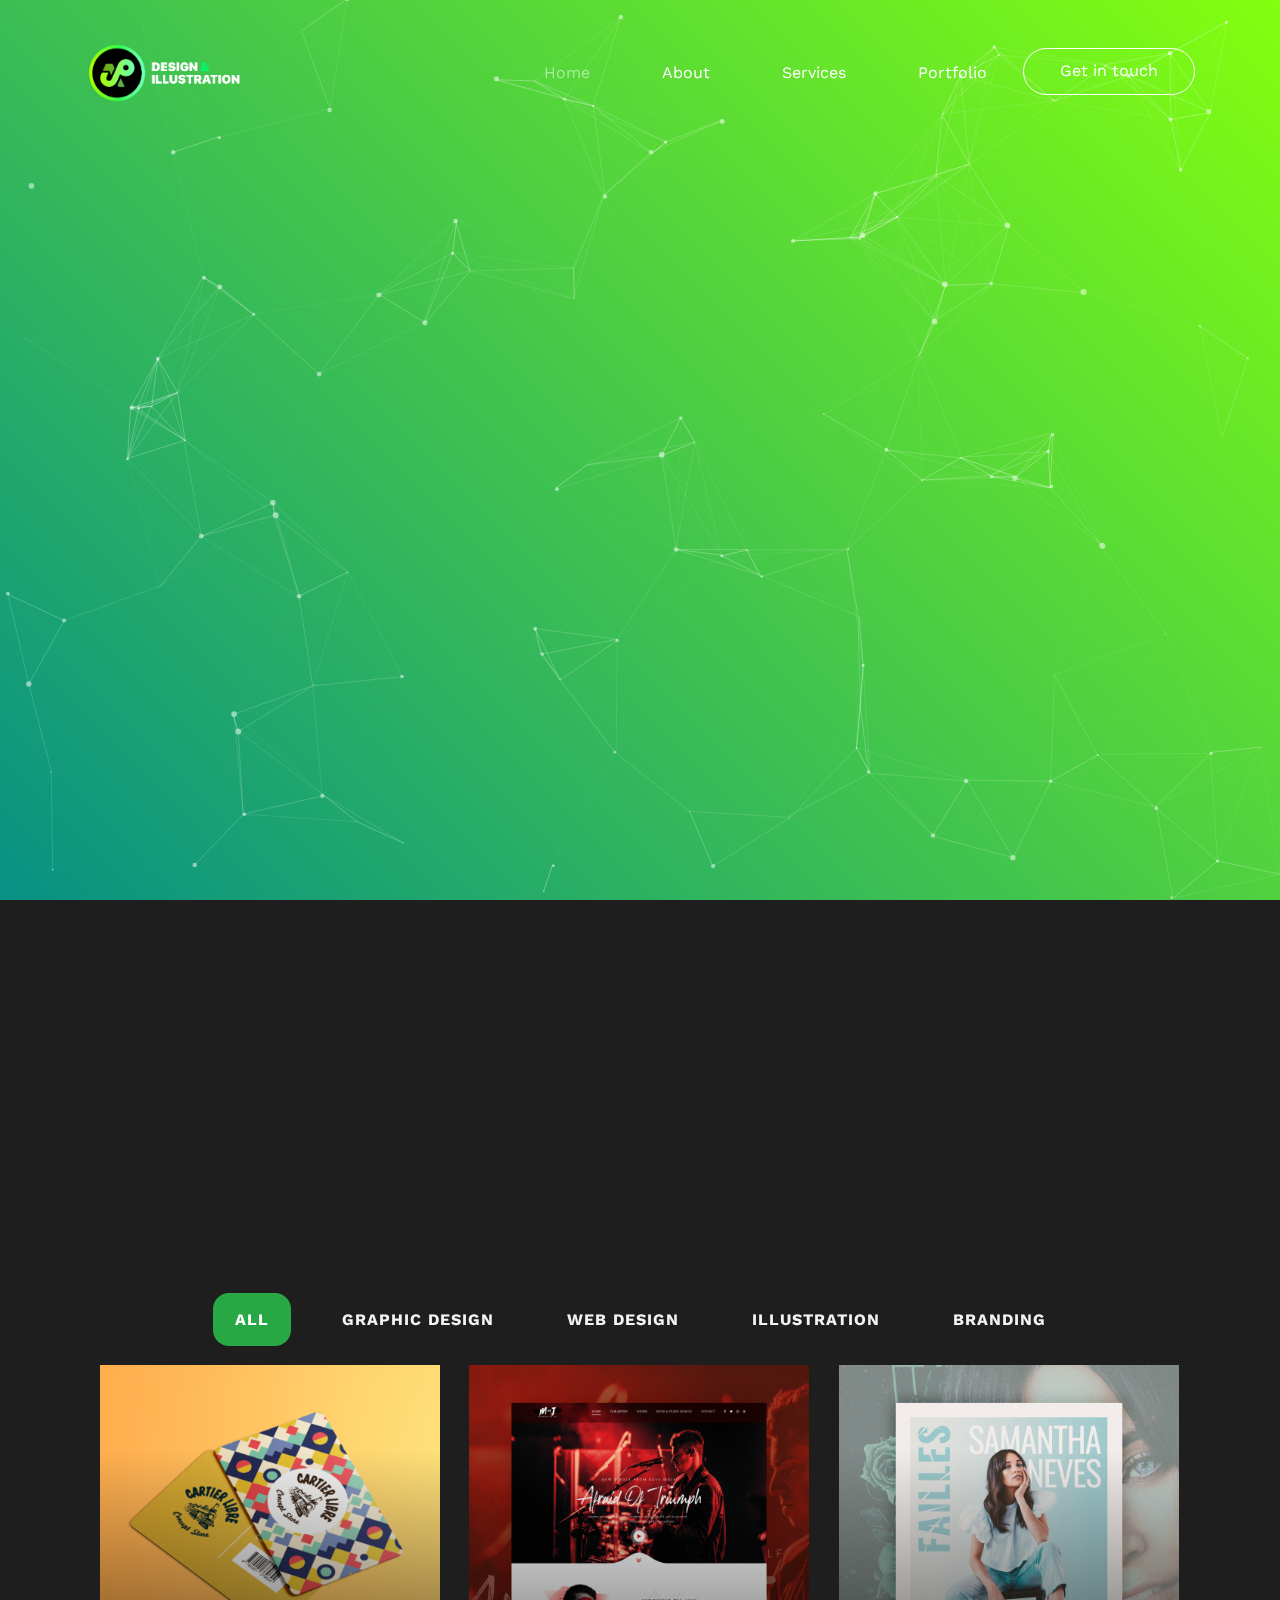
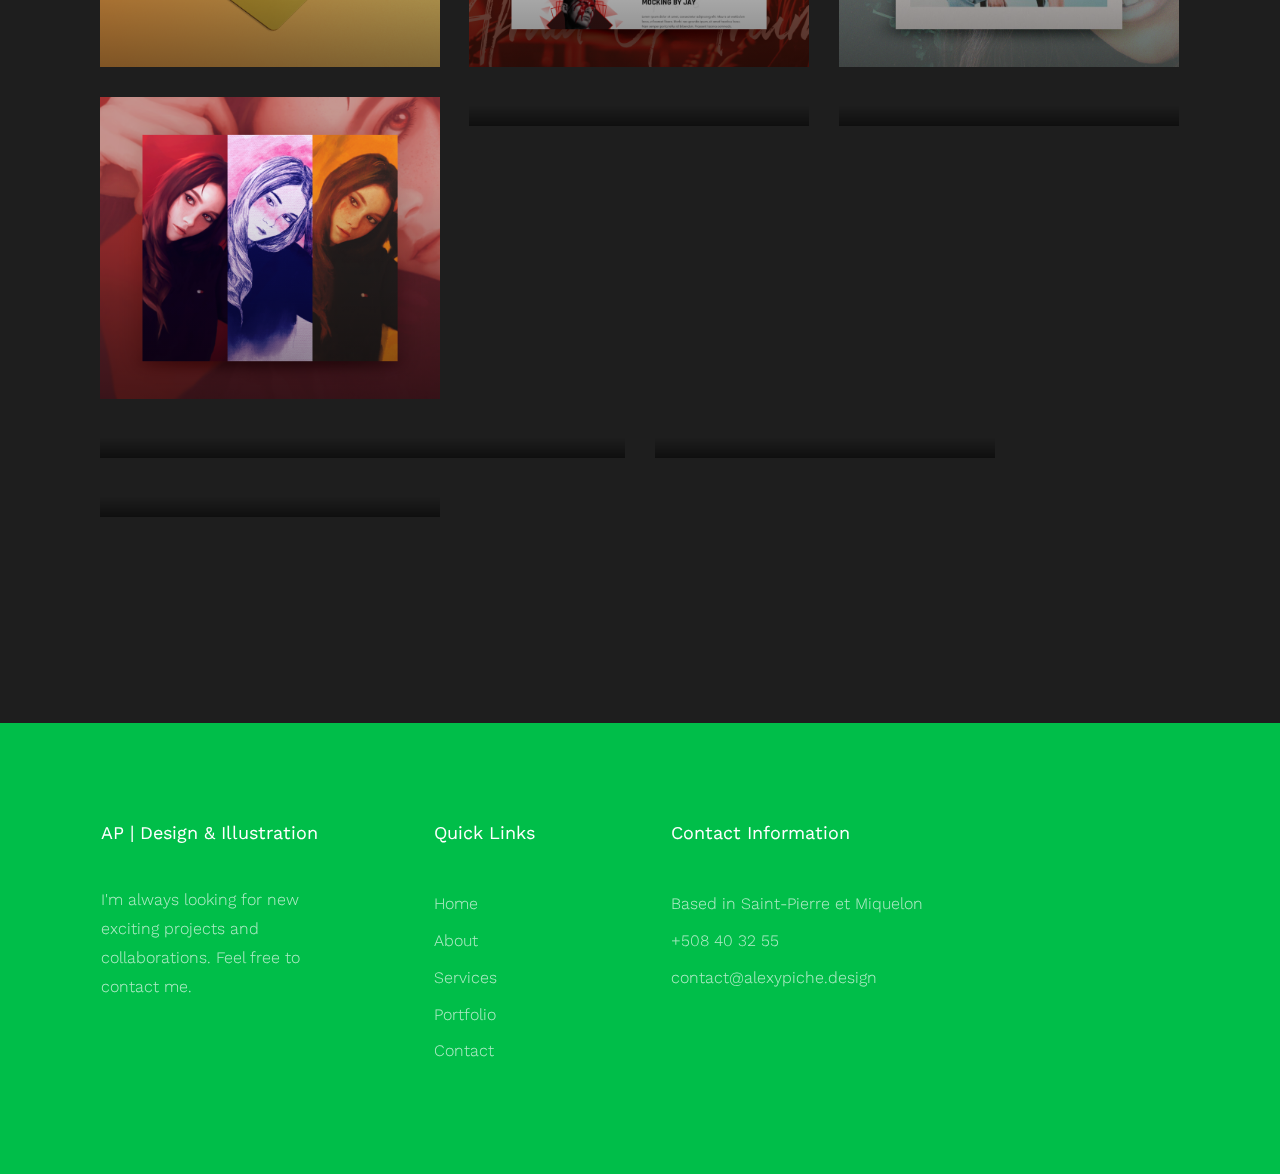
==== commit 7580a3a4: "added portfolio single page" ====
--- a/portfolio.html
+++ b/portfolio.html
@@ -81,7 +81,7 @@
 
       <!--HEADER END-->
 
-      <!--WORKFLOW START-->
+      <!--PORTFOLIO START-->
 
     <section class="ftco-section" id="black-bg">
         <div class="container">
@@ -116,7 +116,7 @@
                                     <div class="hover-item-caption smoothie">
                                         <div class="vertical-center smoothie">
                                             <a href="img/work-1.png" title="view Gallery" class= "btn-primary-port btn-white page-scroll lb-link smoothie"><i class="fa fa-plus"></i></a>
-                                            <a href="single-portfolio-fullscreen.html" class="smoothie btn-primary-port btn-white page-scroll"><i class="fa fa-long-arrow-right"></i></a>
+                                            <a href="loyalty_cards.html" class="smoothie btn-primary-port btn-white page-scroll"><i class="fa fa-long-arrow-right"></i></a>
                                         </div>
                                         <div class="info-port">
                                             <p>Graphic Design</p>
@@ -134,7 +134,7 @@
                                     <div class="hover-item-caption smoothie">
                                         <div class="vertical-center smoothie">
                                             <a href="img/work-2.png" title="view Gallery" class=" btn-primary-port btn-white page-scroll lb-link smoothie"><i class="fa fa-plus"></i></a>
-                                            <a href="single-portfolio-fullscreen-video.html" class="smoothie btn-primary-port btn-white page-scroll"><i class="fa fa-long-arrow-right"></i></a>
+                                            <a href="portolio-item/loyalty_cards.html" class="smoothie btn-primary-port btn-white page-scroll"><i class="fa fa-long-arrow-right"></i></a>
                                         </div>
                                         <div class="info-port">
                                             <p>Web Design / Developement</p>
